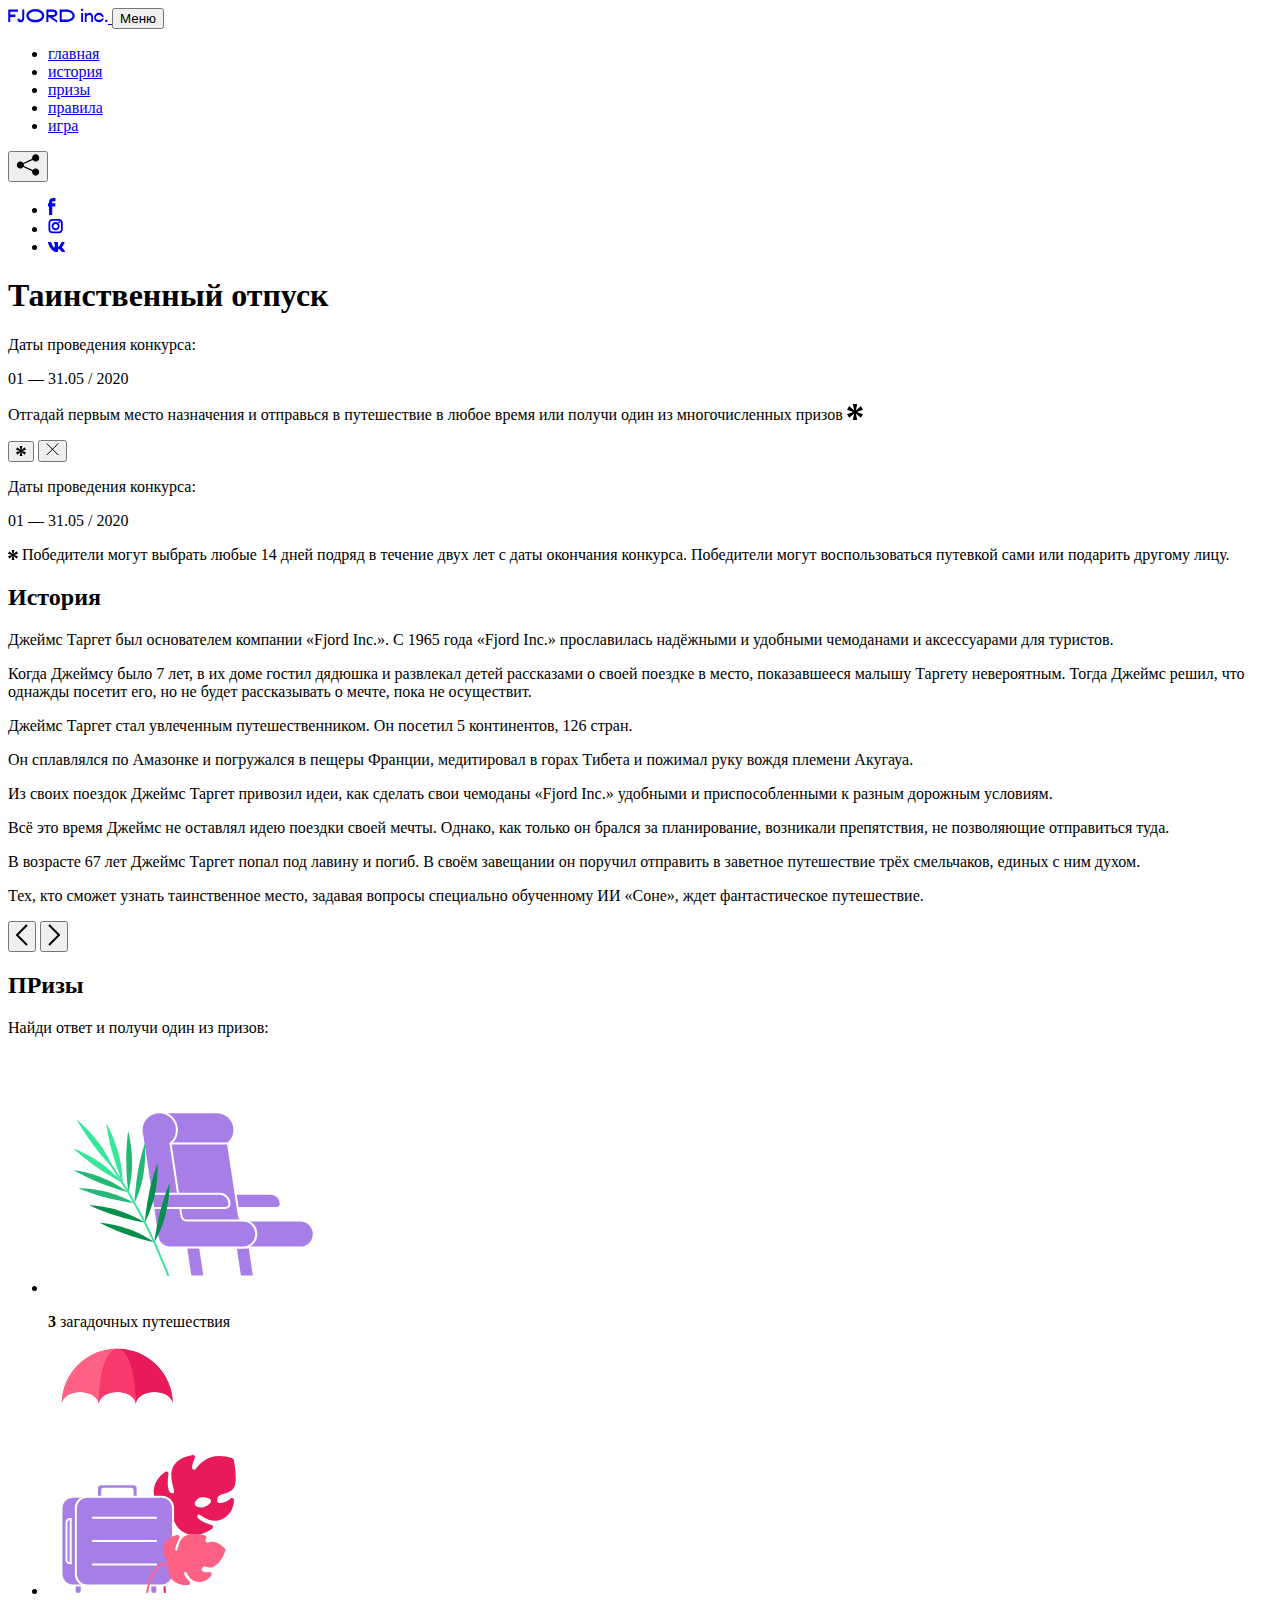
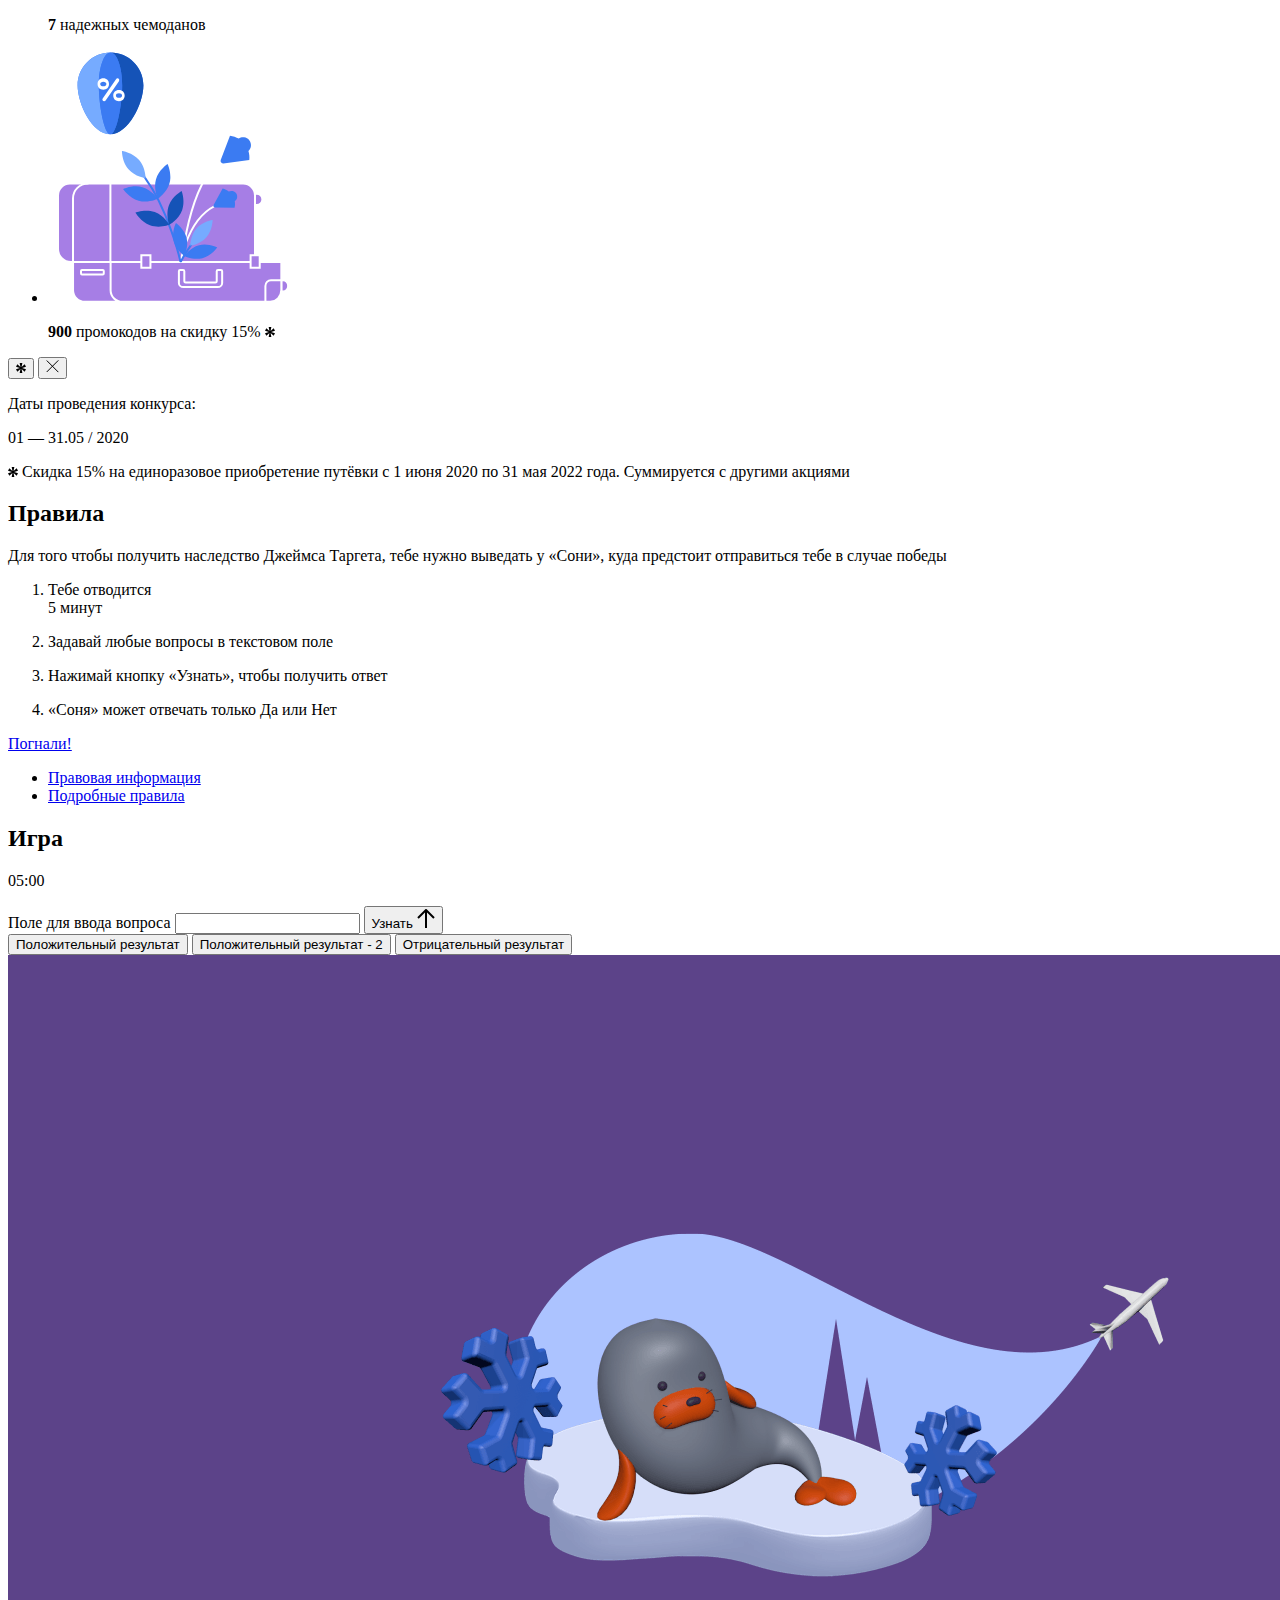
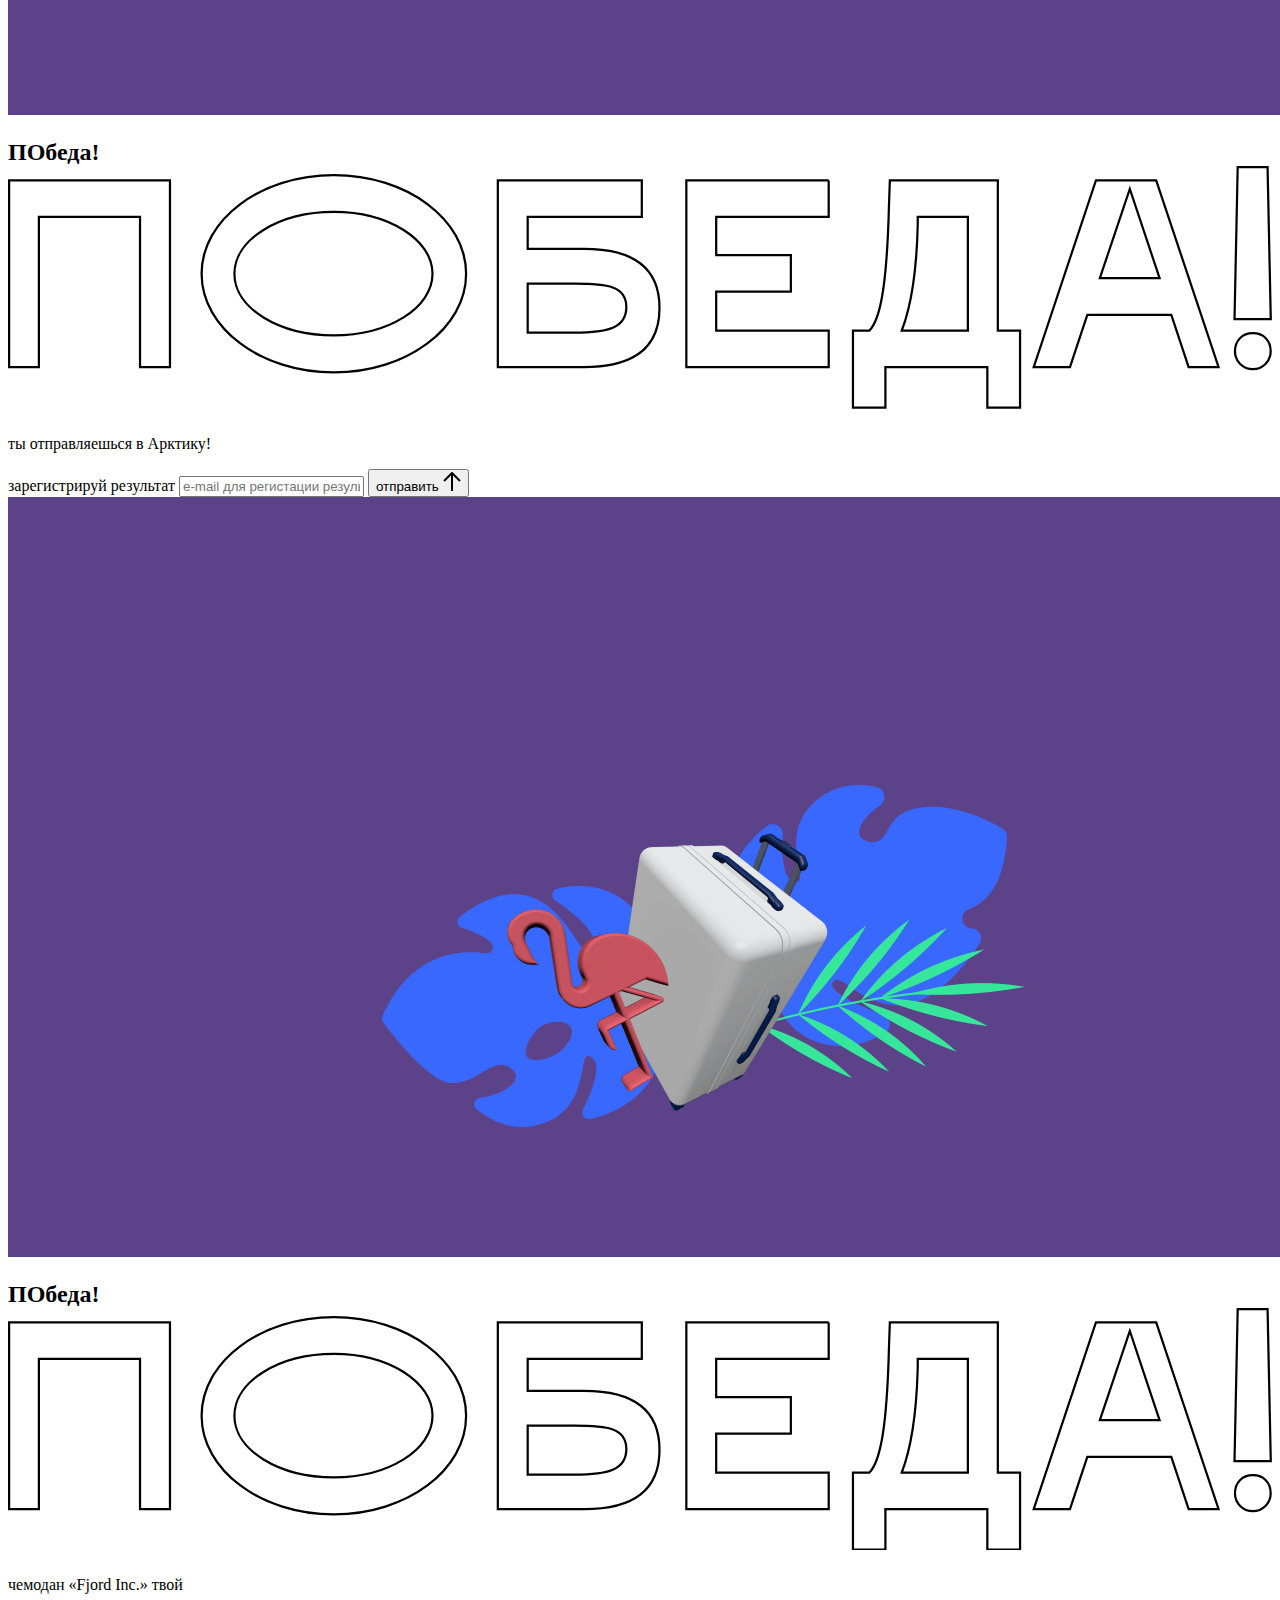
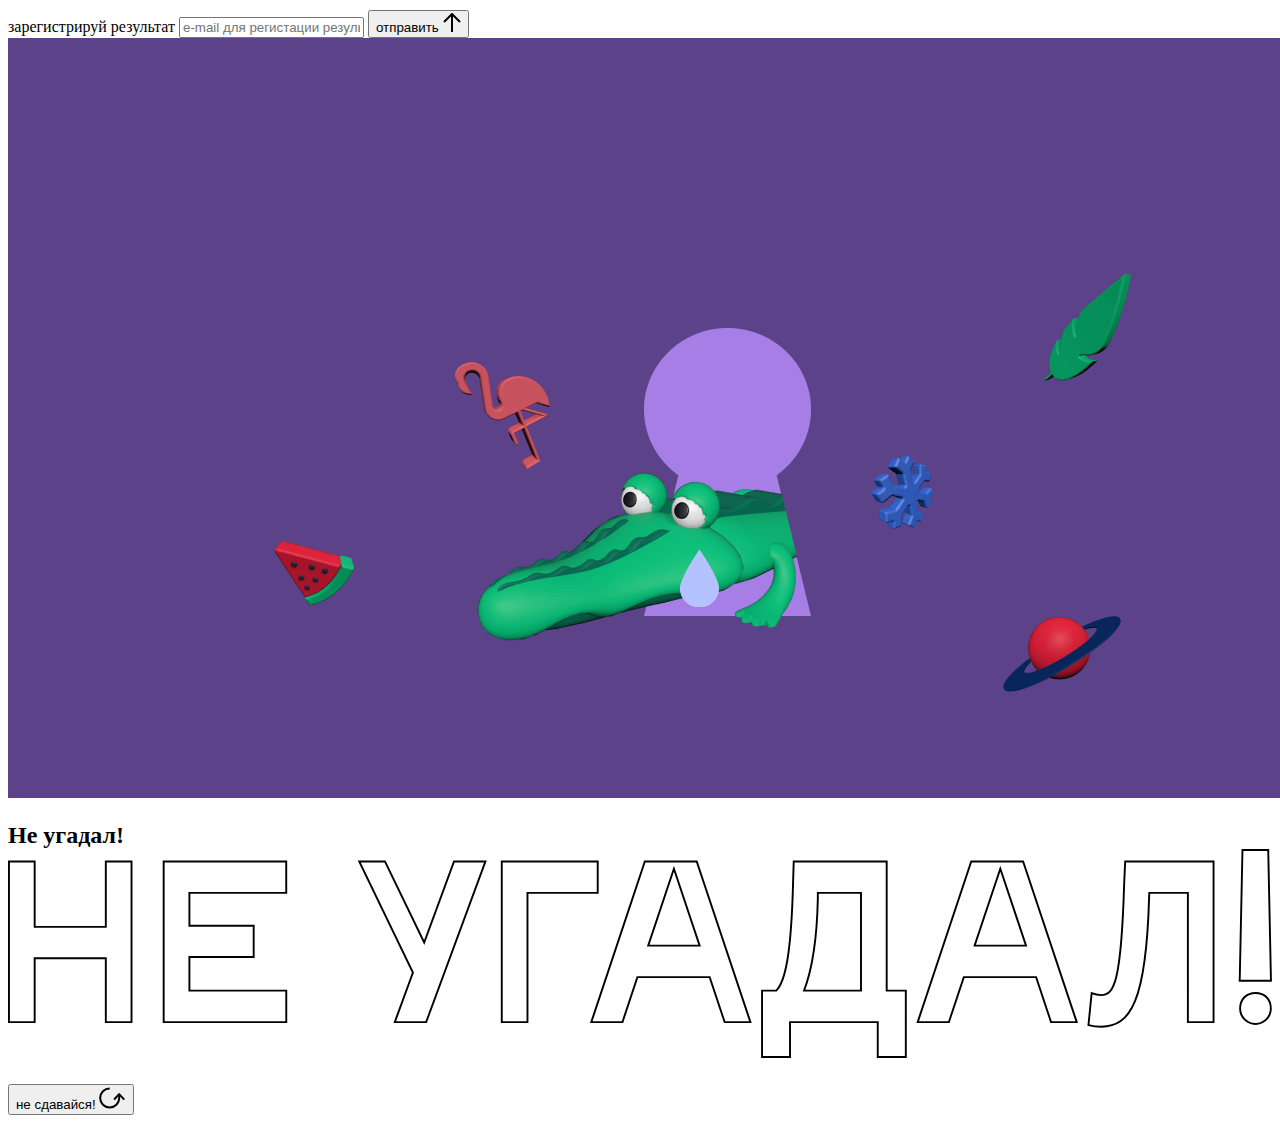
==== source/index.html @ e77b6dd5 ":hatching_chick:" ====
<!DOCTYPE html>
<html lang="ru">
<head>
  <meta charset="UTF-8">
  <meta name="description" content="">
  <meta name="viewport" content="width=device-width, initial-scale=1.0">
  <meta http-equiv="X-UA-Compatible" content="ie=edge">
  <title>Mysterious Vacation</title>
  <link rel="stylesheet" href="css/style.min.css">
</head>
<body>

  <header class="page-header js-header">
    <div class="page-header__wrapper">
      <a href="#" class="page-header__logo" aria-label="Перейти на страницу FJORD.Inc">
        <svg width="100" height="15" viewBox="0 0 100 15" fill="none" xmlns="http://www.w3.org/2000/svg">
          <path d="M0.26 1.4V14H2.276V8.906H7.334V6.44H2.276V3.848H9.872V1.4H0.26ZM12.733 14.36C15.127 14.36 16.243 12.65 16.243 9.5V1.4H14.263V8.96C14.263 11.21 13.723 11.876 12.733 11.876C11.833 11.876 11.473 11.3 11.347 10.58L9.36702 10.94C9.63702 13.046 10.663 14.36 12.733 14.36ZM18.3918 7.7C18.3918 11.372 22.3878 14.36 27.3198 14.36C32.2518 14.36 36.2478 11.372 36.2478 7.7C36.2478 4.028 32.2518 1.04 27.3198 1.04C22.3878 1.04 18.3918 4.028 18.3918 7.7ZM20.6058 7.7C20.6058 5.378 23.6118 3.524 27.3198 3.524C30.9918 3.524 33.9798 5.378 33.9798 7.7C33.9798 10.004 30.9918 11.858 27.3198 11.858C23.6118 11.858 20.6058 10.004 20.6058 7.7ZM40.403 14V8.906H40.799L49.079 14.702V12.38L44.039 8.906H44.201C47.999 8.906 49.277 7.304 49.277 5.162C49.277 3.092 47.999 1.4 44.201 1.4H38.387V14H40.403ZM43.535 3.722C45.785 3.722 47.045 4.136 47.045 5.432C47.045 6.764 45.785 7.034 43.535 7.034H40.403V3.722H43.535ZM51.6936 1.382V14H57.8676C62.7456 14 66.7236 11.534 66.7236 7.7C66.7236 3.848 62.7456 1.382 57.8676 1.382H51.6936ZM53.7096 11.624V3.722H57.5436C61.5396 3.722 64.4916 5.018 64.4916 7.7C64.4916 10.238 61.5396 11.624 57.5436 11.624H53.7096ZM73.1832 14.018H74.9832V5H73.1832V14.018ZM72.9132 1.976C72.9132 2.57 73.3992 3.092 74.0832 3.092C74.7492 3.092 75.2352 2.57 75.2352 1.976C75.2352 1.382 74.7672 0.805999 74.0832 0.805999C73.3812 0.805999 72.9132 1.382 72.9132 1.976ZM76.7867 14H78.5687V9.104C78.7487 8.006 79.5947 6.962 81.0887 6.962C82.1147 6.962 83.2667 7.448 83.2667 9.554V14H85.0487V9.014C85.0487 6.152 83.2307 4.73 81.3587 4.73C79.9187 4.73 79.0727 5.558 78.5687 6.854V5H76.7867V14ZM90.9898 14.27C93.5098 14.27 95.3818 12.506 95.7238 10.328H94.0498C93.7258 11.3 92.6998 12.02 90.9898 12.02C88.8478 12.02 87.7678 10.922 87.7678 9.59C87.7678 8.24 88.8478 6.962 90.9898 6.962C92.7538 6.962 93.7978 7.844 94.0858 8.924H95.7418C95.4358 6.71 93.6178 4.73 90.9898 4.73C88.0918 4.73 86.1298 7.124 86.1298 9.59C86.1298 12.074 88.1278 14.27 90.9898 14.27ZM97.0693 12.938C97.0693 13.658 97.5553 14.144 98.2753 14.144C98.9953 14.144 99.4813 13.658 99.4813 12.938C99.4813 12.2 98.9953 11.714 98.2753 11.714C97.5553 11.714 97.0693 12.2 97.0693 12.938Z" fill="currentColor"/>
        </svg>
      </a>
      <button class="page-header__toggler js-menu-toggler" type="button" aria-label="Управление мобильным меню"><span>Меню</span></button>
      <nav class="page-header__nav">
        <div class="page-header__menu js-menu" id="menu">
          <ul>
            <li>
              <a class="js-menu-link active" href="#top" data-href="top">главная</a>
            </li>
            <li>
              <a class="js-menu-link" href="#story" data-href="story">история</a>
            </li>
            <li>
              <a class="js-menu-link" href="#prizes" data-href="prizes">призы</a>
            </li>
            <li>
              <a class="js-menu-link" href="#rules" data-href="rules">правила</a>
            </li>
            <li>
              <a class="js-menu-link" href="#game" data-href="game">игра</a>
            </li>
          </ul>
        </div>
        <div class="page-header__social">
          <div class="social-block js-social-block">
            <button class="social-block__toggler" aria-label="Управлять блоком с социальными кнопками">
              <svg width="24" height="22" viewBox="0 0 24 22" fill="none" xmlns="http://www.w3.org/2000/svg">
                <path d="M19.6721 7.43664C21.6273 7.43664 23.213 5.85095 23.213 3.89566C23.213 1.94037 21.6273 0.354675 19.6721 0.354675C17.7168 0.354675 16.1311 1.94037 16.1311 3.89566C16.1311 4.19968 16.1728 4.49178 16.2458 4.77345L7.21751 8.95527C6.57519 8.05214 5.52303 7.46049 4.33078 7.46049C2.37549 7.46049 0.789795 9.04618 0.789795 11.0015C0.789795 12.9568 2.37549 14.5425 4.33078 14.5425C5.52303 14.5425 6.57668 13.9508 7.21751 13.0477L16.2458 17.2295C16.1743 17.5112 16.1311 17.8033 16.1311 18.1073C16.1311 20.0626 17.7168 21.6483 19.6721 21.6483C21.6273 21.6483 23.213 20.0626 23.213 18.1073C23.213 16.152 21.6273 14.5663 19.6721 14.5663C18.4798 14.5663 17.4262 15.158 16.7853 16.0611L7.75701 11.8793C7.82854 11.5976 7.87176 11.3055 7.87176 11.0015C7.87176 10.6974 7.83003 10.4053 7.75701 10.1237L16.7853 5.94186C17.4262 6.84499 18.4783 7.43664 19.6721 7.43664Z" fill="currentColor"/>
              </svg>
            </button>
            <ul class="social-block__list">
              <li>
                <a class="social-block__link social-block__link--fb" href="#" aria-label="Мы на Facebook">
                  <svg width="8" height="17" viewBox="0 0 8 17" fill="none" xmlns="http://www.w3.org/2000/svg">
                    <path d="M4.24646 16.9899H1.09275L1.05793 8.49828H0V5.30707H1.05793V3.81124C1.05793 1.42084 2.57654 0 5.21735 0H7.41758V3.18585H5.30841C4.28262 3.18585 4.2478 3.48582 4.2478 4.24914V5.30707H7.42964L7.16716 8.49828H4.2478V16.9899H4.24646Z" fill="currentColor"/>
                  </svg>
                </a>
              </li>
              <li>
                <a class="social-block__link social-block__link--insta" href="#" aria-label="Мы в Instagram">
                  <svg width="15" height="15" viewBox="0 0 15 15" fill="none" xmlns="http://www.w3.org/2000/svg">
                    <path d="M11.0197 0H4.19806C2.14246 0 0.471191 1.66993 0.471191 3.72285V10.5499C0.471191 12.6082 2.14112 14.2727 4.19806 14.2727H11.0197C13.0753 14.2727 14.7466 12.6082 14.7466 10.5499V3.72285C14.7466 1.67127 13.0753 0 11.0197 0ZM11.0197 12.4849H4.19806C3.13076 12.4849 2.26432 11.6158 2.26432 10.5512V3.72419C2.26432 2.65956 3.13076 1.79715 4.19806 1.79715H11.0197C12.087 1.79715 12.9535 2.6609 12.9535 3.72419V10.5512C12.9535 11.6145 12.087 12.4849 11.0197 12.4849Z" fill="currentColor"/>
                    <path d="M7.60887 3.11084C5.38989 3.11084 3.58203 4.9187 3.58203 7.14036C3.58203 9.35532 5.38989 11.1645 7.60887 11.1645C9.83053 11.1645 11.6357 9.35666 11.6357 7.14036C11.6357 4.9187 9.83053 3.11084 7.60887 3.11084ZM7.60887 9.36871C6.37551 9.36871 5.37784 8.37372 5.37784 7.14036C5.37784 5.90699 6.37551 4.90665 7.60887 4.90665C8.83822 4.90665 9.84259 5.90833 9.84259 7.14036C9.84392 8.37238 8.83822 9.36871 7.60887 9.36871Z" fill="currentColor"/>
                    <path d="M11.3573 2.35962C10.8256 2.35962 10.3931 2.79752 10.3931 3.32381C10.3931 3.85546 10.8256 4.29336 11.3573 4.29336C11.8862 4.29336 12.3215 3.85546 12.3215 3.32381C12.3215 2.79752 11.8862 2.35962 11.3573 2.35962Z" fill="currentColor"/>
                  </svg>
                </a>
              </li>
              <li>
                <a class="social-block__link social-block__link--vk" href="#" aria-label="Мы ВКонтакте">
                  <svg width="17" height="10" viewBox="0 0 17 10" fill="none" xmlns="http://www.w3.org/2000/svg">
                    <path d="M14.1234 4.9002C14.1234 4.9002 16.3623 1.72708 16.5866 0.680242C16.6595 0.312285 16.4947 0.103188 16.1069 0.103188C16.1069 0.103188 14.8193 0.103188 14.168 0.103188C13.7235 0.103188 13.5587 0.293278 13.4235 0.579768C13.4235 0.579768 12.3724 2.82553 11.0969 4.24712C10.6861 4.70333 10.4781 4.84318 10.2511 4.84318C10.0646 4.84318 9.98625 4.6911 9.98625 4.27834V0.649016C9.98625 0.147997 9.92545 0.00135496 9.5066 0.00135496H6.39628C6.15578 0.00135496 6.0085 0.134417 6.0085 0.324506C6.0085 0.801084 6.73406 0.908351 6.73406 2.20231V4.87305C6.73406 5.40529 6.70569 5.61575 6.45303 5.61575C5.78016 5.61575 4.19528 3.30618 3.30623 0.678887C3.12923 0.145282 2.93737 0 2.43475 0H0.486409C0.205373 0 0 0.190085 0 0.476576C0 0.991172 0.60666 3.40801 2.99277 6.64358C4.59927 8.8201 6.70569 10 8.60269 10C9.76196 10 10.0416 9.80312 10.0416 9.31432V7.63883C10.0416 7.22607 10.2065 7.04956 10.4429 7.04956C10.7078 7.04956 11.1847 7.13238 12.2805 8.22268C13.5843 9.47862 13.6762 10 14.3896 10H16.5676C16.7919 10 17 9.89273 17 9.52342C17 9.02919 16.3623 8.15343 15.384 7.10659C14.9801 6.56755 14.3302 5.98914 14.1248 5.72301C13.8275 5.40801 13.9154 5.23014 14.1234 4.9002Z" fill="currentColor"/>
                  </svg>
                </a>
              </li>
            </ul>
          </div>
        </div>
      </nav>
    </div>
  </header>

  <main class="page-content">

    <section class="animation-screen"></section>

    <section class="screen screen--hidden screen--intro js-scrollspy" id="top">
      <div class="screen__wrapper">
        <div class="intro">
          <h1 class="intro__title">Таинственный отпуск</h1>
          <div class="intro__content">
            <div class="intro__info">
              <p class="intro__label">Даты проведения конкурса:</p>
              <p class="intro__date">01 — 31.05 / 2020</p>
            </div>
            <div class="intro__message">
              <p>
                Отгадай первым место назначения и&nbsp;отправься в&nbsp;путешествие в&nbsp;любое время или получи один из многочисленных призов
                <svg width="16" height="16" viewBox="0 0 10 10" fill="none" xmlns="http://www.w3.org/2000/svg">
                  <path d="M0 6.35337L3.90271 4.99012L0 3.64663L1.34615 1.32374L4.44287 4.01073L3.67364 0H6.34615L5.57692 4.01073L8.65385 1.32374L10 3.64663L6.13405 4.99012L10 6.35337L8.65385 8.65651L5.57692 5.98927L6.34615 10H3.67364L4.44287 5.96952L1.34615 8.65651L0 6.35337Z" fill="currentColor"/>
                </svg>
              </p>
            </div>
          </div>
        </div>
      </div>
      <div class="screen__footer js-footer">
        <button class="screen__footer-enlarge js-footer-toggler" type="button" aria-label="Показать сообщение">
          <svg width="10" height="10" viewBox="0 0 10 10" fill="none" xmlns="http://www.w3.org/2000/svg">
            <path d="M0 6.35337L3.90271 4.99012L0 3.64663L1.34615 1.32374L4.44287 4.01073L3.67364 0H6.34615L5.57692 4.01073L8.65385 1.32374L10 3.64663L6.13405 4.99012L10 6.35337L8.65385 8.65651L5.57692 5.98927L6.34615 10H3.67364L4.44287 5.96952L1.34615 8.65651L0 6.35337Z" fill="currentColor"/>
          </svg>
        </button>
        <button class="screen__footer-collapse js-footer-toggler" type="button" aria-label="Скрыть сообщение">
          <svg width="13" height="13" viewBox="0 0 13 13" fill="none" xmlns="http://www.w3.org/2000/svg">
            <line x1="12.3536" y1="0.353553" x2="0.738349" y2="11.9688" stroke="currentColor"/>
            <line x1="0.738319" y1="0.539925" x2="12.3535" y2="12.1551" stroke="currentColor"/>
          </svg>
        </button>
        <div class="screen__footer-wrapper">
          <div class="screen__footer-announce">
            <p class="screen__footer-label">Даты проведения конкурса:</p>
            <p class="screen__footer-date">01 — 31.05 / 2020</p>
          </div>
          <div class="screen__footer-note">
            <p>
              <svg width="10" height="10" viewBox="0 0 10 10" fill="none" xmlns="http://www.w3.org/2000/svg">
                <path d="M0 6.35337L3.90271 4.99012L0 3.64663L1.34615 1.32374L4.44287 4.01073L3.67364 0H6.34615L5.57692 4.01073L8.65385 1.32374L10 3.64663L6.13405 4.99012L10 6.35337L8.65385 8.65651L5.57692 5.98927L6.34615 10H3.67364L4.44287 5.96952L1.34615 8.65651L0 6.35337Z" fill="currentColor"/>
              </svg>
              <span>Победители могут выбрать любые 14 дней подряд в&nbsp;течение двух лет с&nbsp;даты окончания конкурса. Победители могут воспользоваться путевкой сами или подарить другому лицу.</span>
            </p>
          </div>
        </div>
      </div>
    </section>

    <section class="screen screen--hidden screen--story js-scrollspy" id="story">

      <div class="slider swiper-container js-slider">

        <div class="swiper-wrapper">

          <div class="slider__item swiper-slide">
            <h2 class="slider__item-title">История</h2>
            <p class="slider__item-text">Джеймс Таргет был основателем компании &laquo;Fjord Inc.&raquo;. С&nbsp;1965 года &laquo;Fjord Inc.&raquo; прославилась надёжными и&nbsp;удобными чемоданами и&nbsp;аксессуарами для туристов.</p>
          </div>

          <div class="slider__item swiper-slide">
            <p class="slider__item-text">Когда Джеймсу было 7&nbsp;лет, в&nbsp;их&nbsp;доме гостил дядюшка и&nbsp;развлекал детей рассказами о&nbsp;своей поездке в&nbsp;место, показавшееся малышу Таргету невероятным. Тогда Джеймс решил, что однажды посетит его, но&nbsp;не&nbsp;будет рассказывать о&nbsp;мечте, пока не&nbsp;осуществит.</p>
          </div>

          <div class="slider__item swiper-slide">
            <p class="slider__item-text">Джеймс Таргет стал увлеченным путешественником. Он&nbsp;посетил 5&nbsp;континентов, 126&nbsp;стран.</p>
          </div>

          <div class="slider__item swiper-slide">
            <p class="slider__item-text">Он&nbsp;сплавлялся по&nbsp;Амазонке и&nbsp;погружался в&nbsp;пещеры Франции, медитировал в&nbsp;горах Тибета и&nbsp;пожимал руку вождя племени Акугауа.</p>
          </div>

          <div class="slider__item swiper-slide">
            <p class="slider__item-text">Из&nbsp;своих поездок Джеймс Таргет привозил идеи, как сделать свои чемоданы &laquo;Fjord Inc.&raquo; удобными и&nbsp;приспособленными к&nbsp;разным дорожным условиям.</p>
          </div>

          <div class="slider__item swiper-slide">
            <p class="slider__item-text">Всё это время Джеймс не&nbsp;оставлял идею поездки своей мечты. Однако, как только он&nbsp;брался за&nbsp;планирование, возникали препятствия, не&nbsp;позволяющие отправиться туда.</p>
          </div>

          <div class="slider__item swiper-slide">
            <p class="slider__item-text">В&nbsp;возрасте 67&nbsp;лет Джеймс Таргет попал под лавину и&nbsp;погиб. В&nbsp;своём завещании он&nbsp;поручил отправить в&nbsp;заветное путешествие трёх смельчаков, единых с&nbsp;ним духом.</p>
          </div>

          <div class="slider__item swiper-slide">
            <p class="slider__item-text">Тех, кто сможет узнать таинственное место, задавая вопросы специально обученному ИИ&nbsp;&laquo;Соне&raquo;, ждет фантастическое путешествие.</p>
          </div>
        </div>
        <div class="slider__controls">
          <button class="slider__control slider__control--prev js-control-prev" type="button" aria-label="Показать предыдущую историю">
            <svg width="12" height="22" viewBox="0 0 12 22" fill="none" xmlns="http://www.w3.org/2000/svg">
              <path d="M11 1L1 11L11 21" stroke="currentColor" stroke-width="2" stroke-linejoin="round"/>
            </svg>
          </button>
          <button class="slider__control slider__control--next js-control-next" type="button" aria-label="Показать следующую историю">
            <svg width="12" height="22" viewBox="0 0 12 22" fill="none" xmlns="http://www.w3.org/2000/svg">
              <path d="M1 1L11 11L1 21" stroke="currentColor" stroke-width="2" stroke-linejoin="round"/>
            </svg>
          </button>
        </div>
        <div class="slider__pagination swiper-pagination"></div>
      </div>
    </section>

    <section class="screen screen--hidden screen--prizes js-scrollspy" id="prizes">
      <div class="screen__wrapper">
        <div class="prizes">
          <h2 class="prizes__title">ПРизы</h2>
          <div class="prizes__lead">
            <p>Найди ответ и&nbsp;получи один из&nbsp;призов:</p>
          </div>
          <ul class="prizes__list">
            <li class="prizes__item prizes__item--journeys">
              <div class="prizes__icon">
                <picture>
                  <source srcset="img/prize1-mob.svg" media="(orientation: portrait)">
                  <img src="img/prize1.svg" alt="">
                </picture>
              </div>
              <p class="prizes__desc">
                <b>3</b>
                <span>загадочных путешествия</span>
              </p>
            </li>
            <li class="prizes__item prizes__item--cases">
              <div class="prizes__icon">
                <picture>
                  <source srcset="img/prize2-mob.svg" media="(orientation: portrait)">
                  <img src="img/prize2.svg" alt="">
                </picture>
              </div>
              <p class="prizes__desc">
                <b>7</b>
                <span>надежных чемоданов</span>
              </p>
            </li>
            <li class="prizes__item prizes__item--codes">
              <div class="prizes__icon">
                <picture>
                  <source srcset="img/prize3-mob.svg" media="(orientation: portrait)">
                  <img src="img/prize3.svg" alt="">
                </picture>
              </div>
              <p class="prizes__desc">
                <b>900</b>
                <span>
                  промокодов на&nbsp;скидку 15%
                  <svg width="10" height="10" viewBox="0 0 10 10" fill="none" xmlns="http://www.w3.org/2000/svg">
                    <path d="M0 6.35337L3.90271 4.99012L0 3.64663L1.34615 1.32374L4.44287 4.01073L3.67364 0H6.34615L5.57692 4.01073L8.65385 1.32374L10 3.64663L6.13405 4.99012L10 6.35337L8.65385 8.65651L5.57692 5.98927L6.34615 10H3.67364L4.44287 5.96952L1.34615 8.65651L0 6.35337Z" fill="currentColor"/>
                  </svg>
                </span>
              </p>
            </li>
          </ul>
        </div>
      </div>
      <div class="screen__footer js-footer">
        <button class="screen__footer-enlarge js-footer-toggler" type="button" aria-label="Показать сообщение">
          <svg width="10" height="10" viewBox="0 0 10 10" fill="none" xmlns="http://www.w3.org/2000/svg">
            <path d="M0 6.35337L3.90271 4.99012L0 3.64663L1.34615 1.32374L4.44287 4.01073L3.67364 0H6.34615L5.57692 4.01073L8.65385 1.32374L10 3.64663L6.13405 4.99012L10 6.35337L8.65385 8.65651L5.57692 5.98927L6.34615 10H3.67364L4.44287 5.96952L1.34615 8.65651L0 6.35337Z" fill="currentColor"/>
          </svg>
        </button>
        <button class="screen__footer-collapse js-footer-toggler" type="button" aria-label="Скрыть сообщение">
          <svg width="13" height="13" viewBox="0 0 13 13" fill="none" xmlns="http://www.w3.org/2000/svg">
            <line x1="12.3536" y1="0.353553" x2="0.738349" y2="11.9688" stroke="currentColor"/>
            <line x1="0.738319" y1="0.539925" x2="12.3535" y2="12.1551" stroke="currentColor"/>
          </svg>
        </button>
        <div class="screen__footer-wrapper">
          <div class="screen__footer-announce">
            <p class="screen__footer-label">Даты проведения конкурса:</p>
            <p class="screen__footer-date">01 — 31.05 / 2020</p>
          </div>
          <div class="screen__footer-note">
            <p>
              <svg width="10" height="10" viewBox="0 0 10 10" fill="none" xmlns="http://www.w3.org/2000/svg">
                <path d="M0 6.35337L3.90271 4.99012L0 3.64663L1.34615 1.32374L4.44287 4.01073L3.67364 0H6.34615L5.57692 4.01073L8.65385 1.32374L10 3.64663L6.13405 4.99012L10 6.35337L8.65385 8.65651L5.57692 5.98927L6.34615 10H3.67364L4.44287 5.96952L1.34615 8.65651L0 6.35337Z" fill="currentColor"/>
              </svg>
              <span>Скидка&nbsp;15% на&nbsp;единоразовое приобретение путёвки с&nbsp;1&nbsp;июня 2020 по&nbsp;31&nbsp;мая 2022&nbsp;года. Суммируется с&nbsp;другими акциями</span>
            </p>
          </div>
        </div>
      </div>
    </section>

    <section class="screen screen--hidden screen--rules js-scrollspy" id="rules">
      <div class="screen__wrapper">
        <div class="rules">
          <h2 class="rules__title">Правила</h2>
          <div class="rules__lead">
            <p>Для того чтобы получить наследство Джеймса Таргета, тебе нужно выведать у&nbsp;&laquo;Сони&raquo;, куда предстоит отправиться тебе в&nbsp;случае победы</p>
          </div>
          <ol class="rules__list">
            <li class="rules__item">
              <p>Тебе отводится <br>5&nbsp;минут</p>
            </li>
            <li class="rules__item">
              <p>Задавай любые вопросы в&nbsp;текстовом поле</p>
            </li>
            <li class="rules__item">
              <p>Нажимай кнопку &laquo;Узнать&raquo;, чтобы получить ответ</p>
            </li>
            <li class="rules__item">
              <p>&laquo;Соня&raquo; может отвечать только&nbsp;Да или Нет</p>
            </li>
          </ol>
          <a href="#game" class="rules__link btn">Погнали!</a>
        </div>
      </div>
      <div class="screen__disclaimer">
        <div class="disclaimer">
          <ul>
            <li>
              <a href="#">Правовая информация</a>
            </li>
            <li>
              <a href="#">Подробные правила</a>
            </li>
          </ul>
        </div>
      </div>
    </section>

    <section class="screen screen--hidden screen--game js-scrollspy" id="game">
      <div class="screen__wrapper">
        <div class="game">
          <div class="game__header">
            <h2 class="game__title">Игра</h2>
            <div class="game__counter">
              <span>05</span>:<span>00</span>
            </div>
          </div>
          <div class="game__body">
            <div class="chat">
              <div class="chat__body js-chat">
                <ul class="chat__list" id="messages"></ul>
              </div>
              <div class="chat__footer">
                <form action="#" method="post" class="form" id="message-form">
                  <label for="message-field" class="visually-hidden">Поле для ввода вопроса</label>
                  <input type="text" class="form__field" id="message-field">
                  <button class="form__button btn">
                    Узнать
                    <svg width="18" height="19" viewBox="0 0 18 19" fill="none" xmlns="http://www.w3.org/2000/svg">
                      <path stroke="currentColor" stroke-width="2" d="M9 19V1"/>
                      <path d="M1 9l8-8 8 8" stroke="currentColor" stroke-width="2" stroke-linejoin="round"/>
                    </svg>
                  </button>
                </form>
              </div>
            </div>
          </div>
          <!-- временные кнопки для показа результата -->
          <div class="game__buttons">
            <button class="game__button btn js-show-result" type="button" data-target="result">Положительный результат</button>
            <button class="game__button btn js-show-result" type="button" data-target="result2">Положительный результат - 2</button>
            <button class="game__button btn js-show-result" type="button" data-target="result3">Отрицательный результат</button>
          </div>
        </div>
      </div>
    </section>

    <section class="screen screen--hidden screen--result" id="result">
      <div class="screen__wrapper">
        <div class="result result--trip">
          <div class="result__image">
            <picture>
              <source srcset="img/result1-mob.png 1x, img/result1-mob@2x.png 2x" media="(max-width: 768px) and (orientation: portrait)">
              <img src="img/result1.png" srcset="img/result1@2x.png 2x" alt="">
            </picture>
          </div>
          <h2 class="result__title">
            <span class="visually-hidden">ПОбеда!</span>
            <svg xmlns="http://www.w3.org/2000/svg" viewBox="0 0 568.85 109.24">
              <path d="M16,24.44V92H2.6V8H75V92H61.52V24.44H16Z" transform="translate(-2.1 -1.5)" fill="none" stroke="currentColor"/>
              <path
                d="M148.76,5.6c32.88,0,59.52,19.92,59.52,44.4s-26.64,44.4-59.52,44.4S89.24,74.48,89.24,50,115.88,5.6,148.76,5.6Zm0,72.12c24.48,0,44.4-12.36,44.4-27.72s-19.92-27.84-44.4-27.84C124,22.16,104,34.52,104,50S124,77.72,148.76,77.72Z"
                transform="translate(-2.1 -1.5)" fill="none" stroke="currentColor"/>
              <path
                d="M287.36,8V24.44H236v14.4h25.32c25.44,0,34,11.16,34,26.52,0,15.6-8.52,26.64-34,26.64H222.56V8h64.8ZM256.88,76.52c15.12,0,23.52-2,23.52-11.52S272,54.44,256.88,54.44H236V76.52h20.88Z"
                transform="translate(-2.1 -1.5)" fill="none" stroke="currentColor"/>
              <path d="M371.47,8V24.44H320.84V41.6h33.6V58h-33.6V75.56h50.64V92H307.4V8h64.08Z" transform="translate(-2.1 -1.5)"
                    fill="none" stroke="currentColor"/>
              <path
                d="M382.39,110.24V75.56h7.44c4.56-4.68,7.8-18.36,8.76-56L399,8h48.6V75.56h10v34.68H442.87V92H397v18.24H382.39Zm51.72-34.68V24.44H411.55v3.12c-0.48,22.44-3.24,37.68-7.2,48h29.76Z"
                transform="translate(-2.1 -1.5)" fill="none" stroke="currentColor"/>
              <path
                d="M463.75,92l28-84h27.12l28.08,84H533.47l-7.8-23.52h-37.8L480.07,92H463.75Zm56.64-40L507,11.84,493.51,52h26.88Z"
                transform="translate(-2.1 -1.5)" fill="none" stroke="currentColor"/>
              <path
                d="M554.12,70.4L555.55,2H569l1.44,68.4H554.12Zm8.28,6.36c4.8,0,8,3.24,8,8.16a8,8,0,1,1-16.08,0C554.35,80,557.59,76.76,562.39,76.76Z"
                transform="translate(-2.1 -1.5)" fill="none" stroke="currentColor"/>
            </svg>
          </h2>
          <div class="result__text">
            <p>ты&nbsp;отправляешься в&nbsp;Арктику!</p>
          </div>
          <div class="result__form">
            <form action="#" method="post" class="form form--result">
              <label for="email-field" class="form__label">зарегистрируй результат</label>
              <input type="email" class="form__field" id="email-field" placeholder="e-mail для регистации результата и получения приза" required>
              <button class="form__button btn">
                отправить
                <svg width="18" height="19" viewBox="0 0 18 19" fill="none" xmlns="http://www.w3.org/2000/svg">
                  <path stroke="currentColor" stroke-width="2" d="M9 19V1"/>
                  <path d="M1 9l8-8 8 8" stroke="currentColor" stroke-width="2" stroke-linejoin="round"/>
                </svg>
              </button>
            </form>
          </div>
        </div>
      </div>
    </section>

    <section class="screen screen--hidden screen--result" id="result2">
      <div class="screen__wrapper">
        <div class="result result--prize">
          <div class="result__image">
            <picture>
              <source srcset="img/result2-mob.png 1x, img/result2-mob@2x.png 2x" media="(max-width: 768px) and (orientation: portrait)">
              <img src="img/result2.png" srcset="img/result2@2x.png 2x" alt="">
            </picture>
          </div>
          <h2 class="result__title">
            <span class="visually-hidden">ПОбеда!</span>
            <svg xmlns="http://www.w3.org/2000/svg" viewBox="0 0 568.85 109.24">
              <path d="M16,24.44V92H2.6V8H75V92H61.52V24.44H16Z" transform="translate(-2.1 -1.5)" fill="none" stroke="currentColor"/>
              <path
                d="M148.76,5.6c32.88,0,59.52,19.92,59.52,44.4s-26.64,44.4-59.52,44.4S89.24,74.48,89.24,50,115.88,5.6,148.76,5.6Zm0,72.12c24.48,0,44.4-12.36,44.4-27.72s-19.92-27.84-44.4-27.84C124,22.16,104,34.52,104,50S124,77.72,148.76,77.72Z"
                transform="translate(-2.1 -1.5)" fill="none" stroke="currentColor"/>
              <path
                d="M287.36,8V24.44H236v14.4h25.32c25.44,0,34,11.16,34,26.52,0,15.6-8.52,26.64-34,26.64H222.56V8h64.8ZM256.88,76.52c15.12,0,23.52-2,23.52-11.52S272,54.44,256.88,54.44H236V76.52h20.88Z"
                transform="translate(-2.1 -1.5)" fill="none" stroke="currentColor"/>
              <path d="M371.47,8V24.44H320.84V41.6h33.6V58h-33.6V75.56h50.64V92H307.4V8h64.08Z" transform="translate(-2.1 -1.5)"
                    fill="none" stroke="currentColor"/>
              <path
                d="M382.39,110.24V75.56h7.44c4.56-4.68,7.8-18.36,8.76-56L399,8h48.6V75.56h10v34.68H442.87V92H397v18.24H382.39Zm51.72-34.68V24.44H411.55v3.12c-0.48,22.44-3.24,37.68-7.2,48h29.76Z"
                transform="translate(-2.1 -1.5)" fill="none" stroke="currentColor"/>
              <path
                d="M463.75,92l28-84h27.12l28.08,84H533.47l-7.8-23.52h-37.8L480.07,92H463.75Zm56.64-40L507,11.84,493.51,52h26.88Z"
                transform="translate(-2.1 -1.5)" fill="none" stroke="currentColor"/>
              <path
                d="M554.12,70.4L555.55,2H569l1.44,68.4H554.12Zm8.28,6.36c4.8,0,8,3.24,8,8.16a8,8,0,1,1-16.08,0C554.35,80,557.59,76.76,562.39,76.76Z"
                transform="translate(-2.1 -1.5)" fill="none" stroke="currentColor"/>
            </svg>
          </h2>
          <div class="result__text">
            <p>чемодан &laquo;Fjord&nbsp;Inc.&raquo;&nbsp;твой</p>
          </div>
          <div class="result__form">
            <form action="#" method="post" class="form form--result">
              <label for="email-field2" class="form__label">зарегистрируй результат</label>
              <input type="email" class="form__field" id="email-field2" placeholder="e-mail для регистации результата и получения приза" required>
              <button class="form__button btn">
                отправить
                <svg width="18" height="19" viewBox="0 0 18 19" fill="none" xmlns="http://www.w3.org/2000/svg">
                  <path stroke="currentColor" stroke-width="2" d="M9 19V1"/>
                  <path d="M1 9l8-8 8 8" stroke="currentColor" stroke-width="2" stroke-linejoin="round"/>
                </svg>
              </button>
            </form>
          </div>
        </div>
      </div>
    </section>

    <section class="screen screen--hidden screen--result" id="result3">
      <div class="screen__wrapper">
        <div class="result result--negative">
          <div class="result__image">
            <picture>
              <source srcset="img/result3-mob.png 1x, img/result3-mob@2x.png 2x" media="(max-width: 768px) and (orientation: portrait)">
              <img src="img/result3.png" srcset="img/result3@2x.png 2x" alt="">
            </picture>
          </div>
          <h2 class="result__title">
            <span class="visually-hidden">Не угадал!</span>
            <svg xmlns="http://www.w3.org/2000/svg" viewBox="0 0 660.77 109.24">
              <path d="M2.66,92V8H16.1V42.2H53.3V8H66.74V92H53.3V58.64H16.1V92H2.66Z" transform="translate(-2.16 -1.5)"
                    fill="none" stroke="currentColor"/>
              <path d="M147.62,8V24.44H97V41.6h33.6V58H97V75.56h50.64V92H83.54V8h64.08Z" transform="translate(-2.16 -1.5)"
                    fill="none" stroke="currentColor"/>
              <path d="M199.22,8l20.52,42.36L235.34,8h16.44l-31,84H204.38l9.48-25.92L185.78,8h13.44Z"
                    transform="translate(-2.16 -1.5)" fill="none" stroke="currentColor"/>
              <path d="M273.74,24.44V92H260.3V8h50.16V24.44H273.74Z" transform="translate(-2.16 -1.5)" fill="none"
                    stroke="currentColor"/>
              <path
                d="M307.1,92l28-84h27.12l28.08,84H376.82L369,68.48h-37.8L323.42,92H307.1Zm56.64-40L350.3,11.84,336.86,52h26.88Z"
                transform="translate(-2.16 -1.5)" fill="none" stroke="currentColor"/>
              <path
                d="M396.38,110.24V75.56h7.44c4.56-4.68,7.8-18.36,8.76-56L412.94,8h48.6V75.56h10v34.68H456.86V92H411v18.24H396.38ZM448.1,75.56V24.44H425.54v3.12c-0.48,22.44-3.24,37.68-7.2,48H448.1Z"
                transform="translate(-2.16 -1.5)" fill="none" stroke="currentColor"/>
              <path
                d="M477.74,92l28-84h27.12L560.9,92H547.46l-7.8-23.52h-37.8L494.06,92H477.74Zm56.64-40-13.44-40.2L507.5,52h26.88Z"
                transform="translate(-2.16 -1.5)" fill="none" stroke="currentColor"/>
              <path
                d="M568.7,76.88a13.77,13.77,0,0,0,5,1c6.6,0,10.44-6.24,12-58.32L586.22,8h46.2V92H619V24.44H598.82l-0.12,3.12C597.14,81,589,94.4,573.74,94.4a28.55,28.55,0,0,1-6.72-.84Z"
                transform="translate(-2.16 -1.5)" fill="none" stroke="currentColor"/>
              <path
                d="M646.1,70.4L647.54,2H661l1.44,68.4H646.1Zm8.28,6.36c4.8,0,8,3.24,8,8.16a8,8,0,0,1-16.08,0C646.34,80,649.58,76.76,654.38,76.76Z"
                transform="translate(-2.16 -1.5)" fill="none" stroke="currentColor"/>
            </svg>
          </h2>
          <button class="result__button js-play" type="button">
            не сдавайся!
            <span>
              <svg width="27" height="22" viewBox="0 0 27 22" fill="none" xmlns="http://www.w3.org/2000/svg">
                <path d="M10.6899 1.47998C5.42992 1.47998 1.16992 5.73998 1.16992 11C1.16992 16.26 5.42992 20.52 10.6899 20.52C15.9499 20.52 20.2099 16.26 20.2099 11V7.13998" stroke="currentColor" stroke-width="2" stroke-miterlimit="10"/>
                <path d="M15.1099 12.5099L20.1499 7.13989L25.3099 12.6299" stroke="currentColor" stroke-width="2" stroke-miterlimit="10" stroke-linejoin="round"/>
              </svg>
            </span>
          </button>
        </div>
      </div>
    </section>

  </main>

</body>
</html>
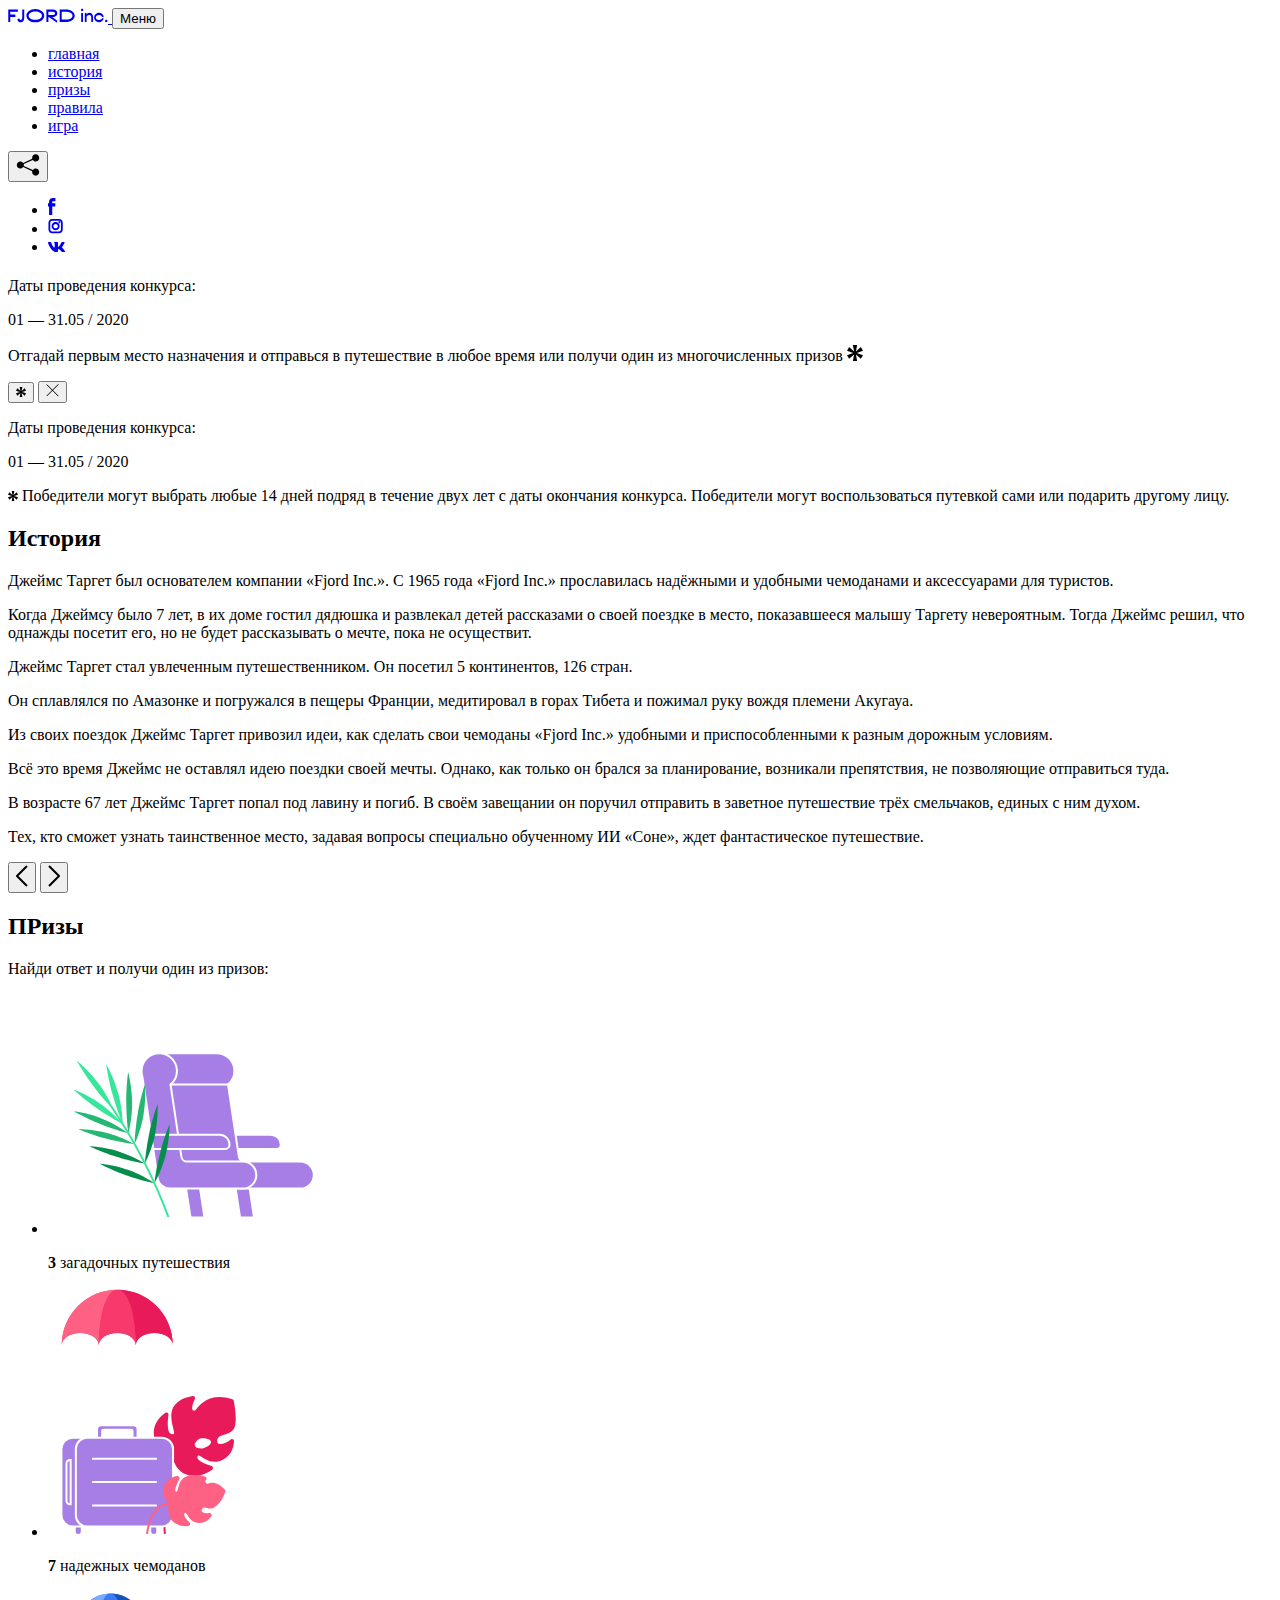
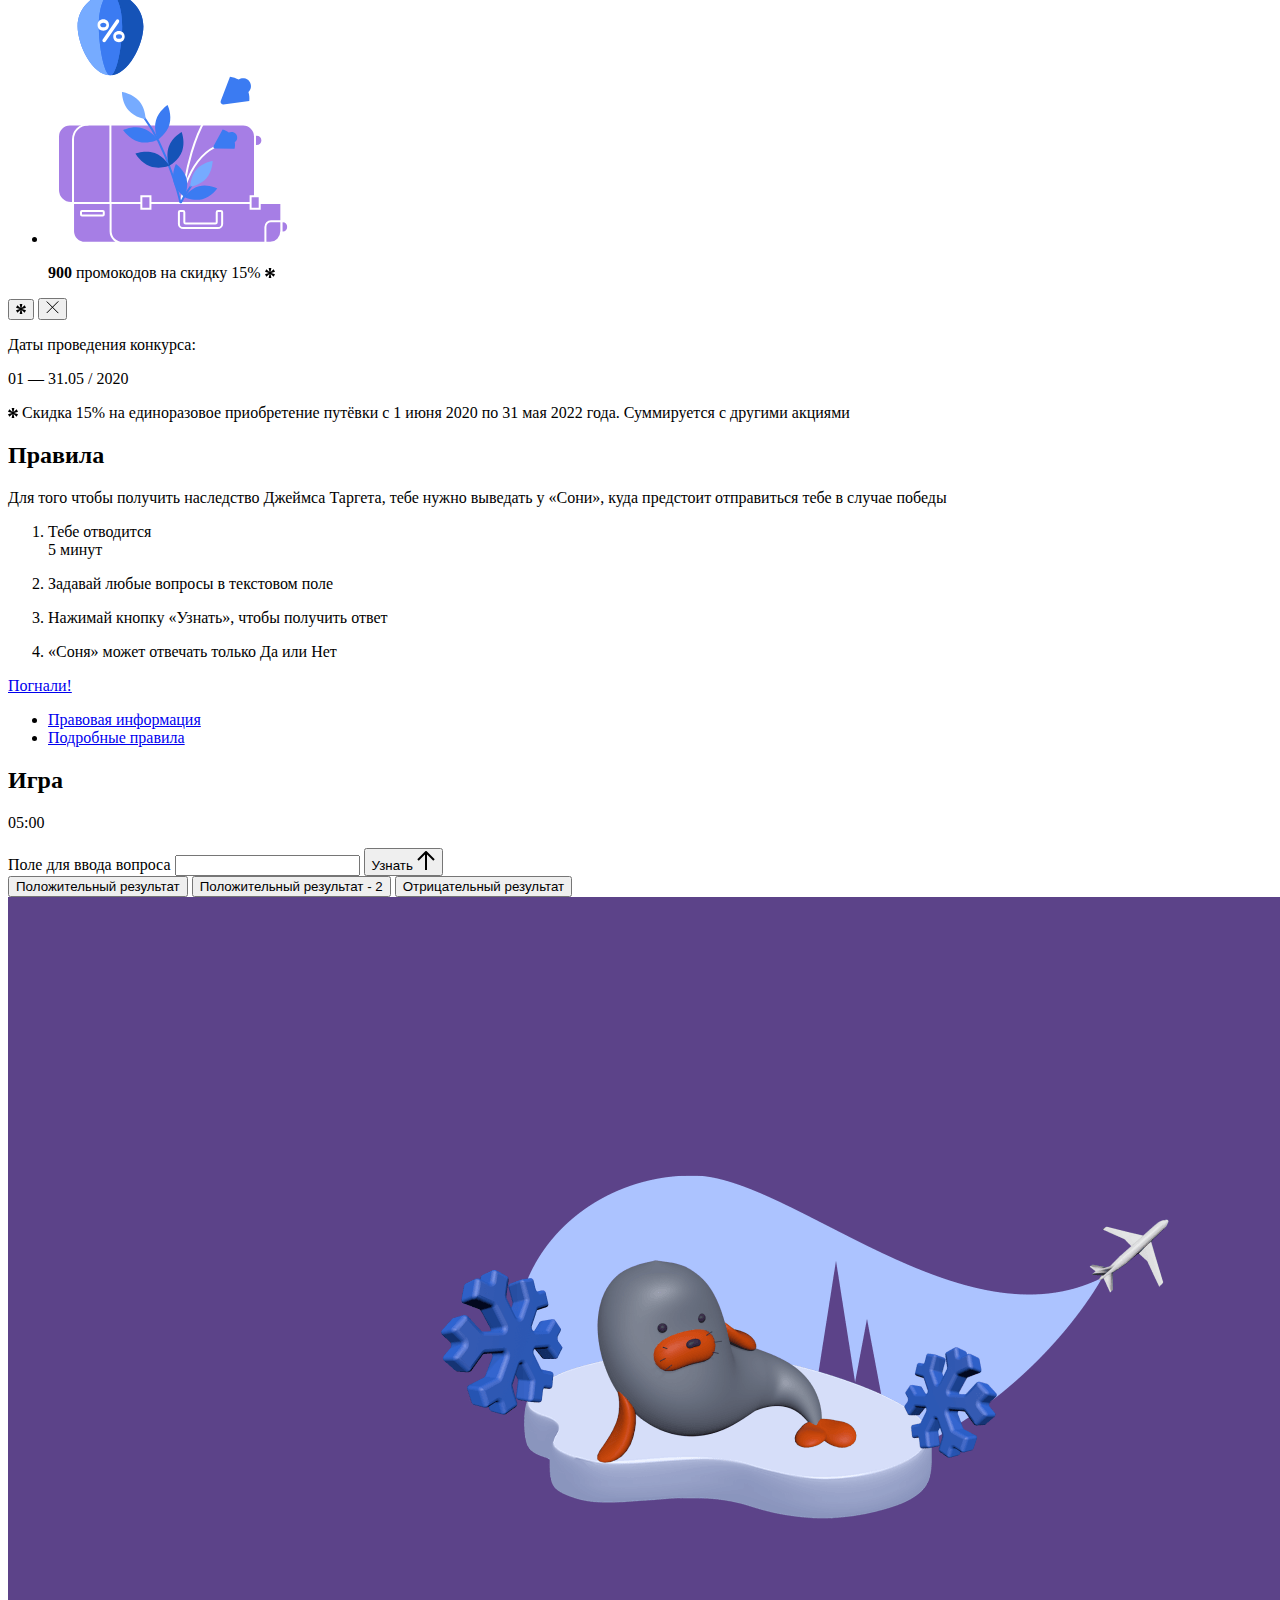
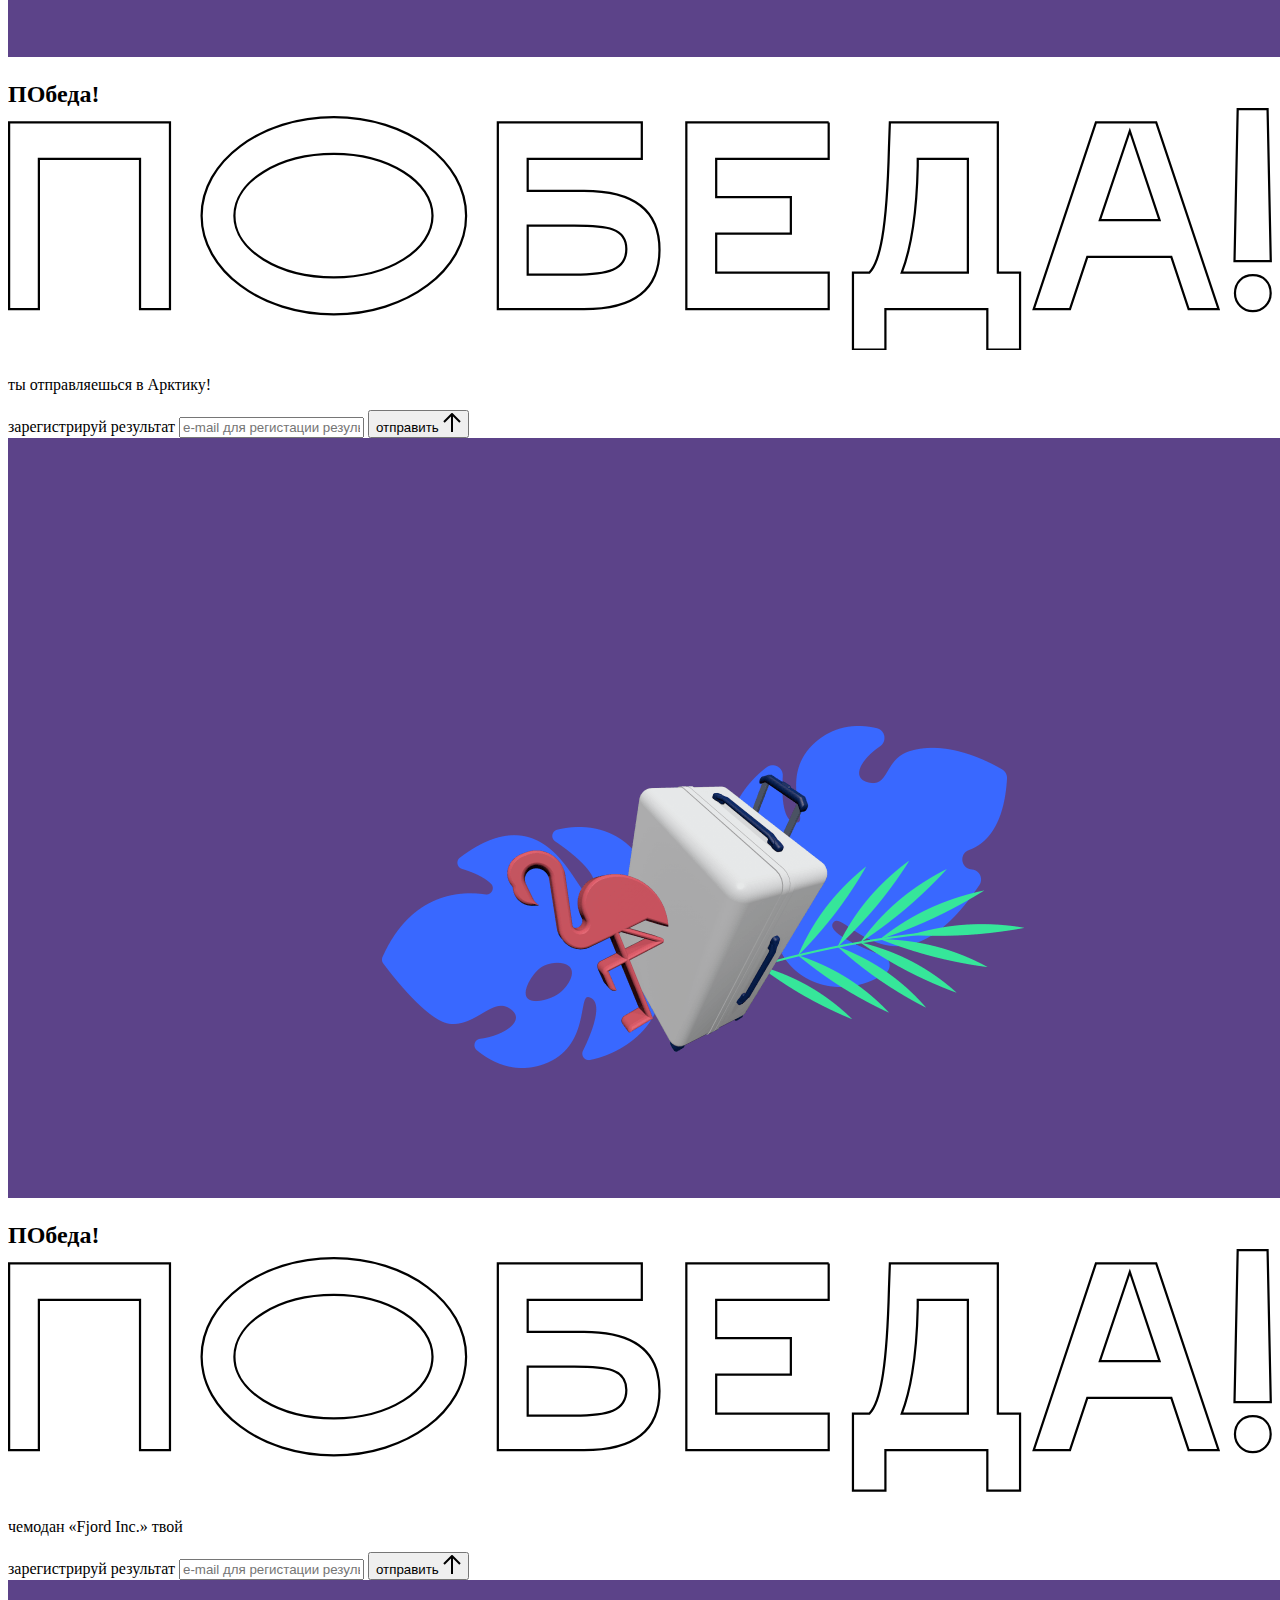
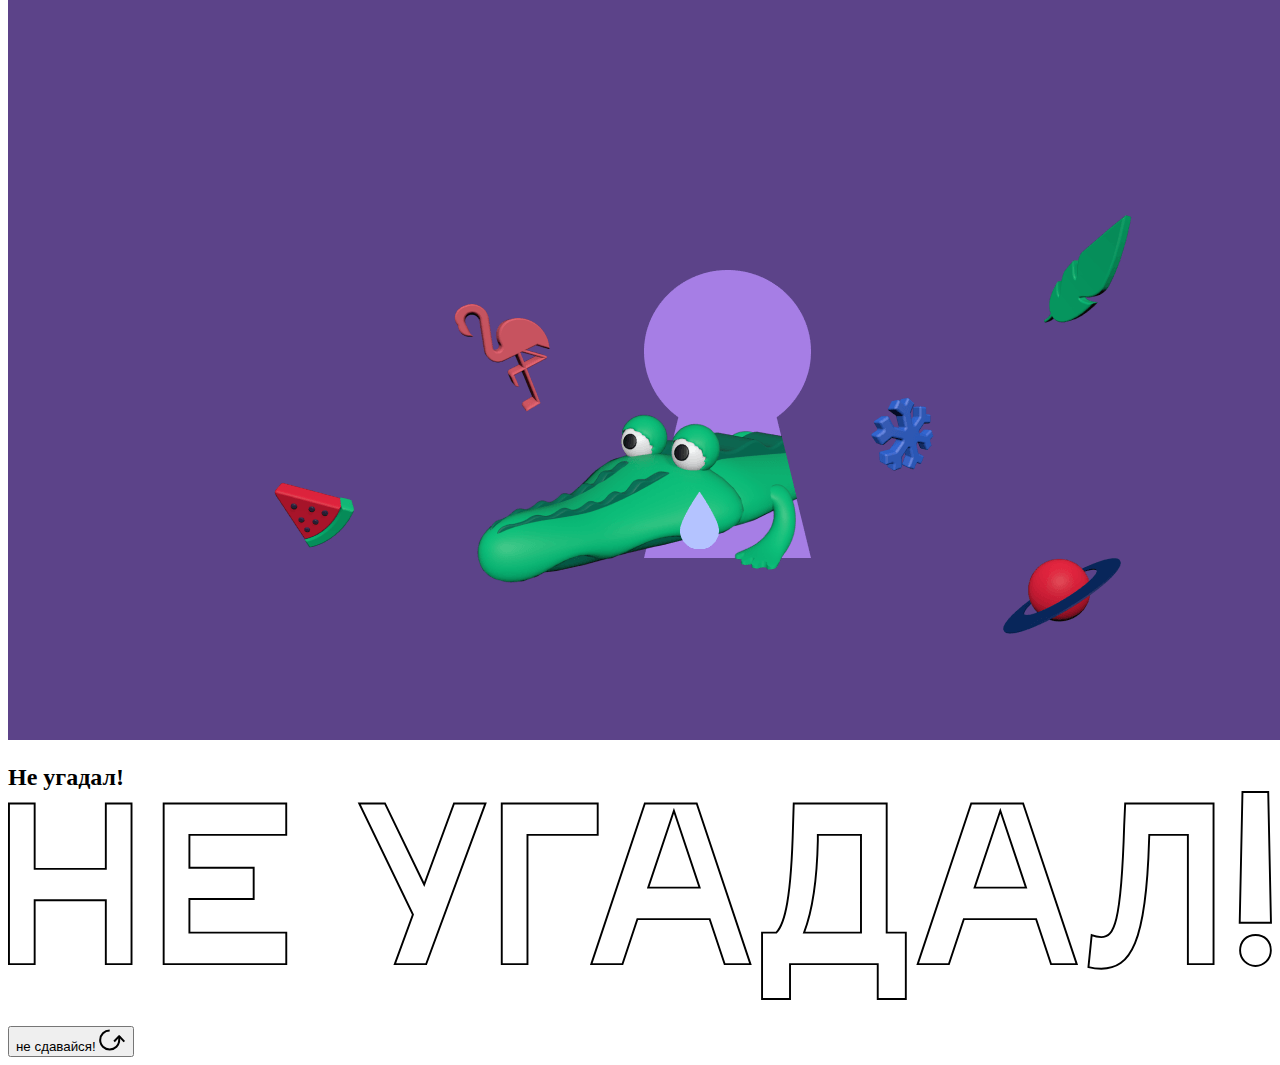
==== commit 6ad2f386: "Анимируем смены состояний интерактивных элементов" ====
--- a/source/index.html
+++ b/source/index.html
@@ -83,7 +83,7 @@
     <section class="screen screen--hidden screen--intro js-scrollspy" id="top">
       <div class="screen__wrapper">
         <div class="intro">
-          <h1 class="intro__title">Таинственный отпуск</h1>
+          <h1 class="intro__title" data-text="Таинственный отпуск"></h1>
           <div class="intro__content">
             <div class="intro__info">
               <p class="intro__label">Даты проведения конкурса:</p>
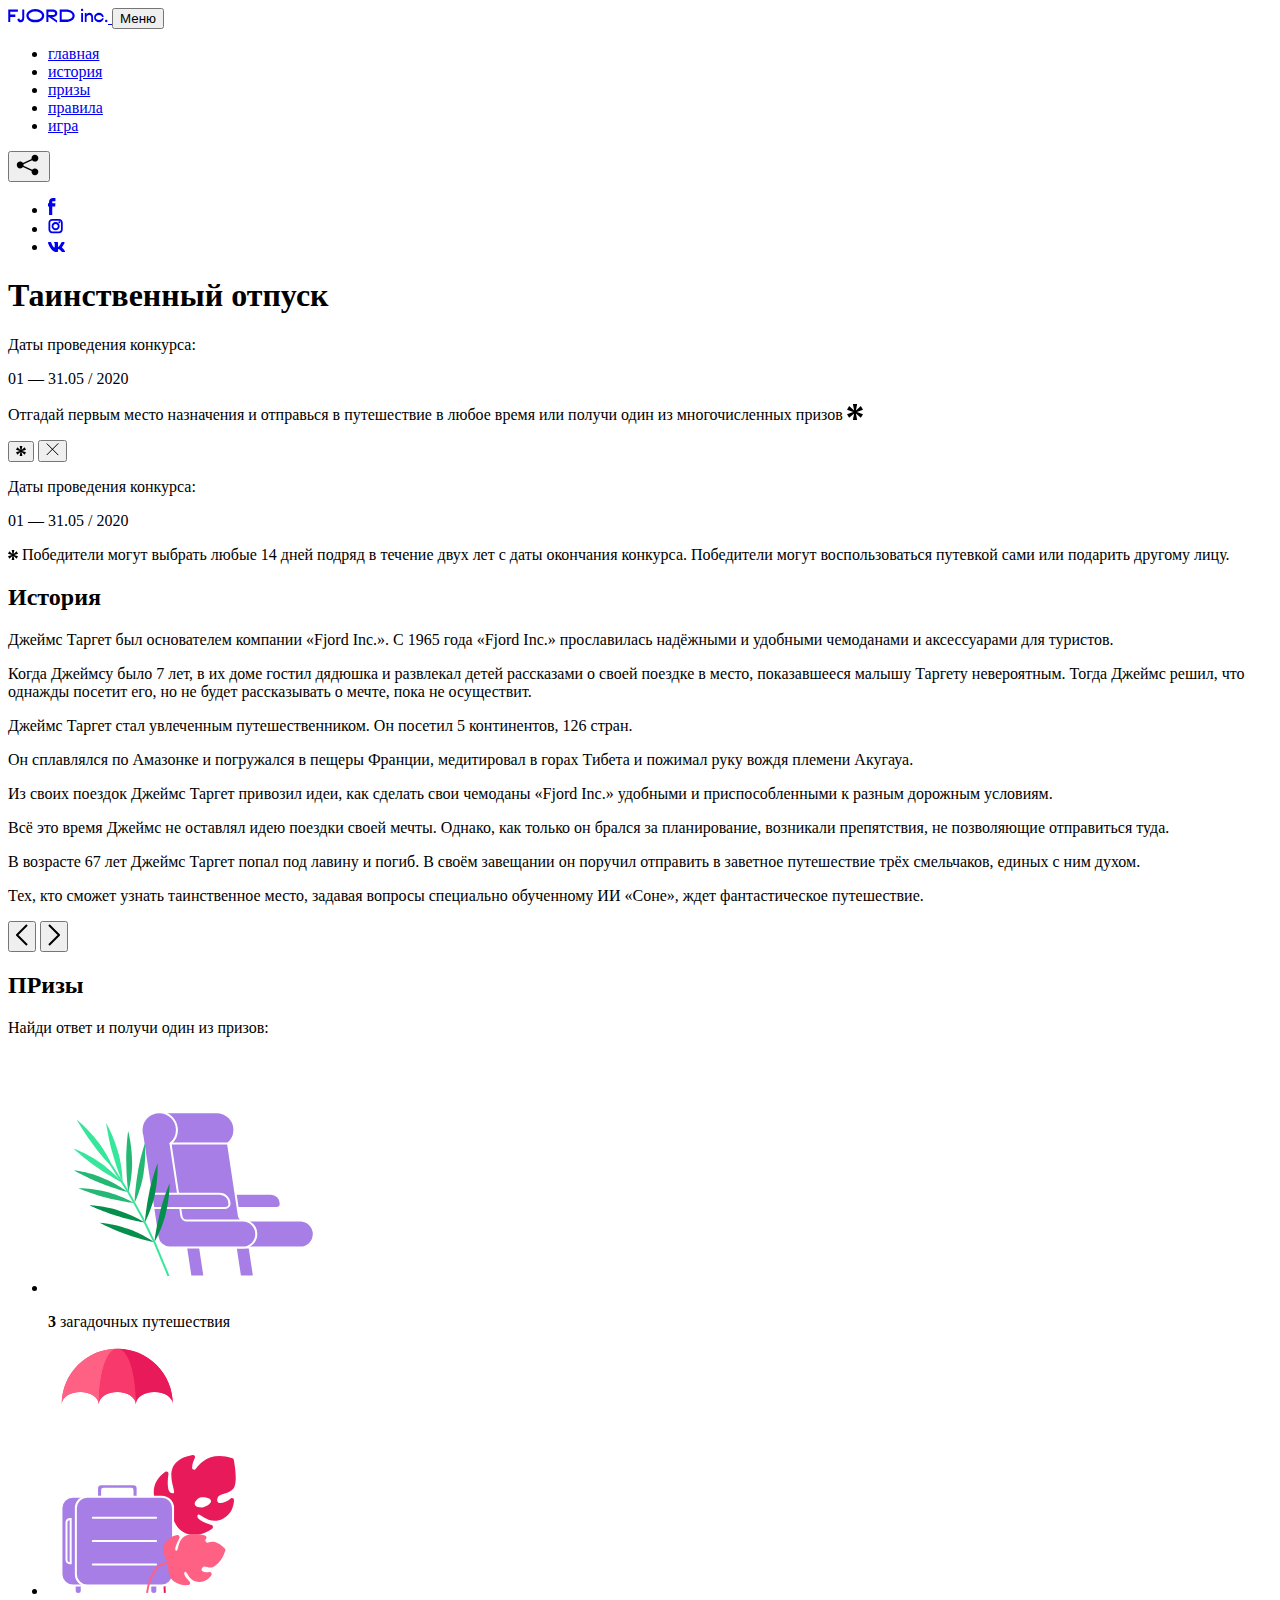
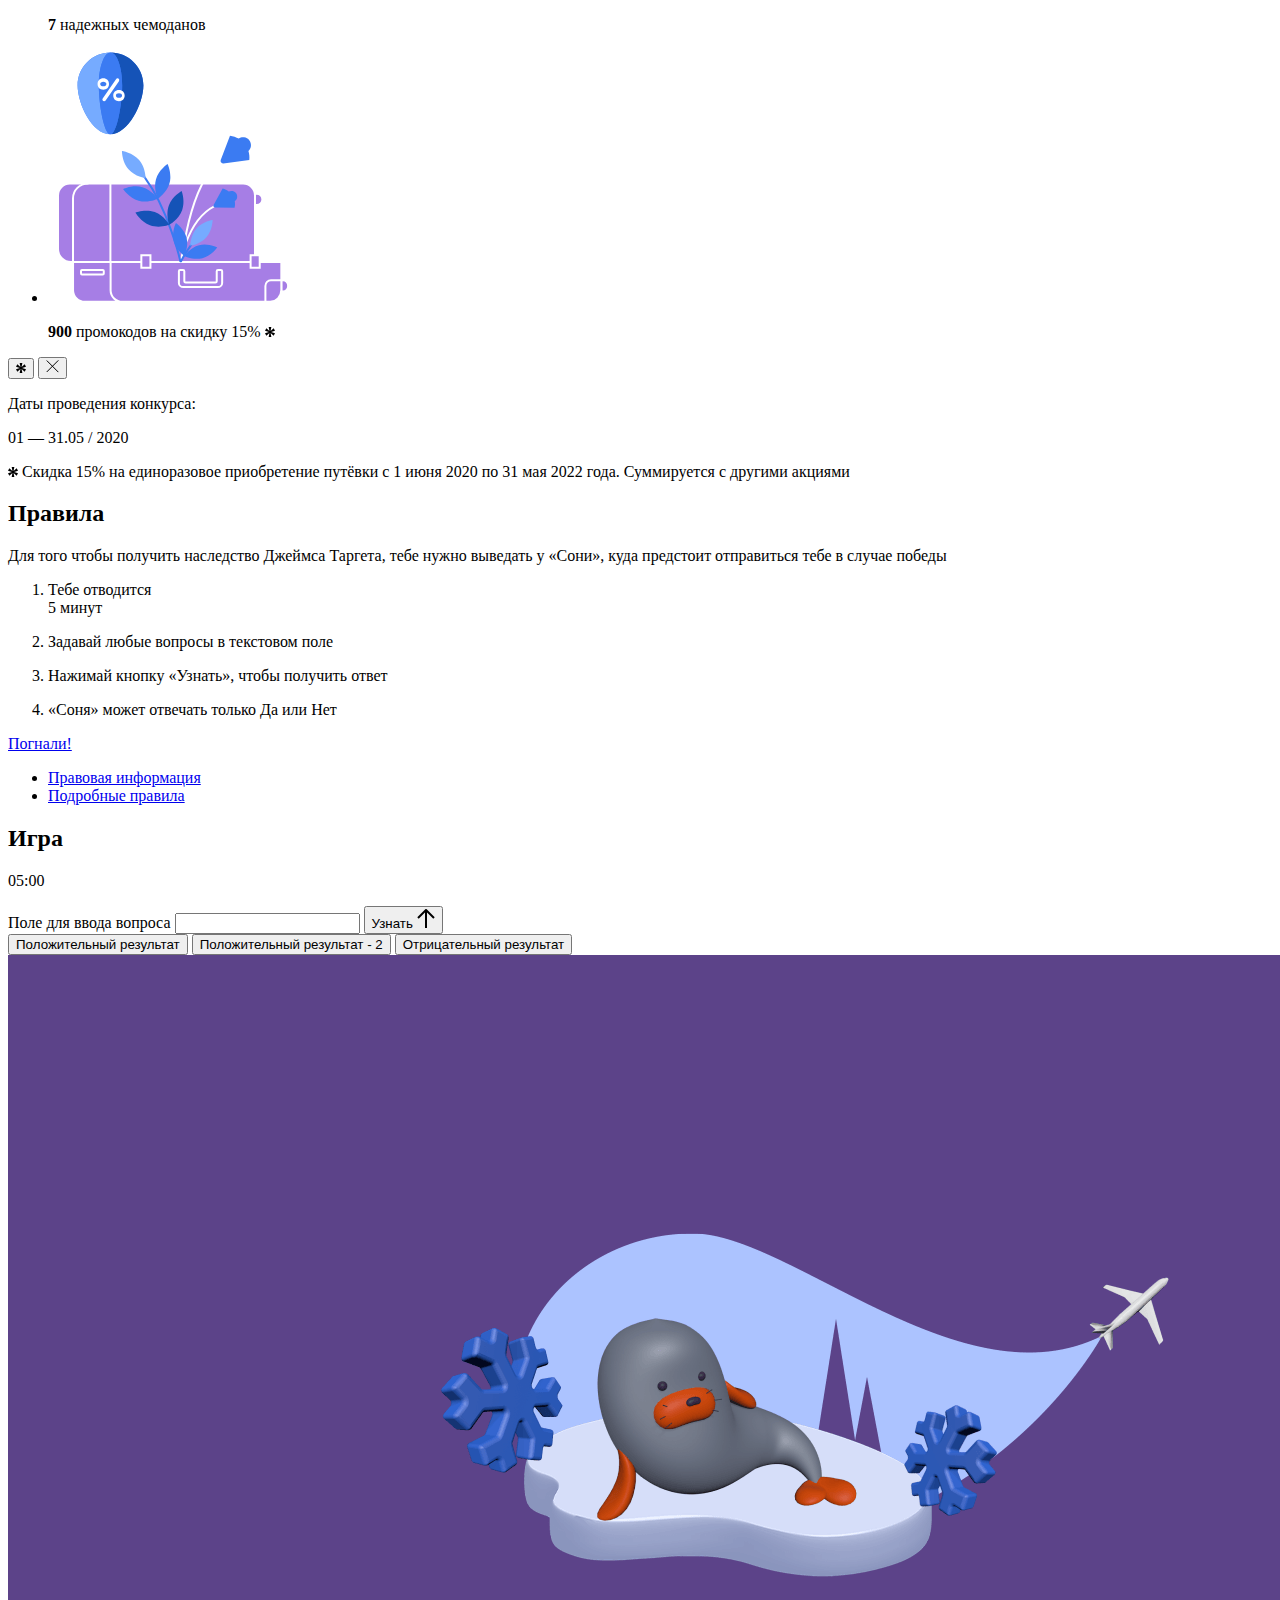
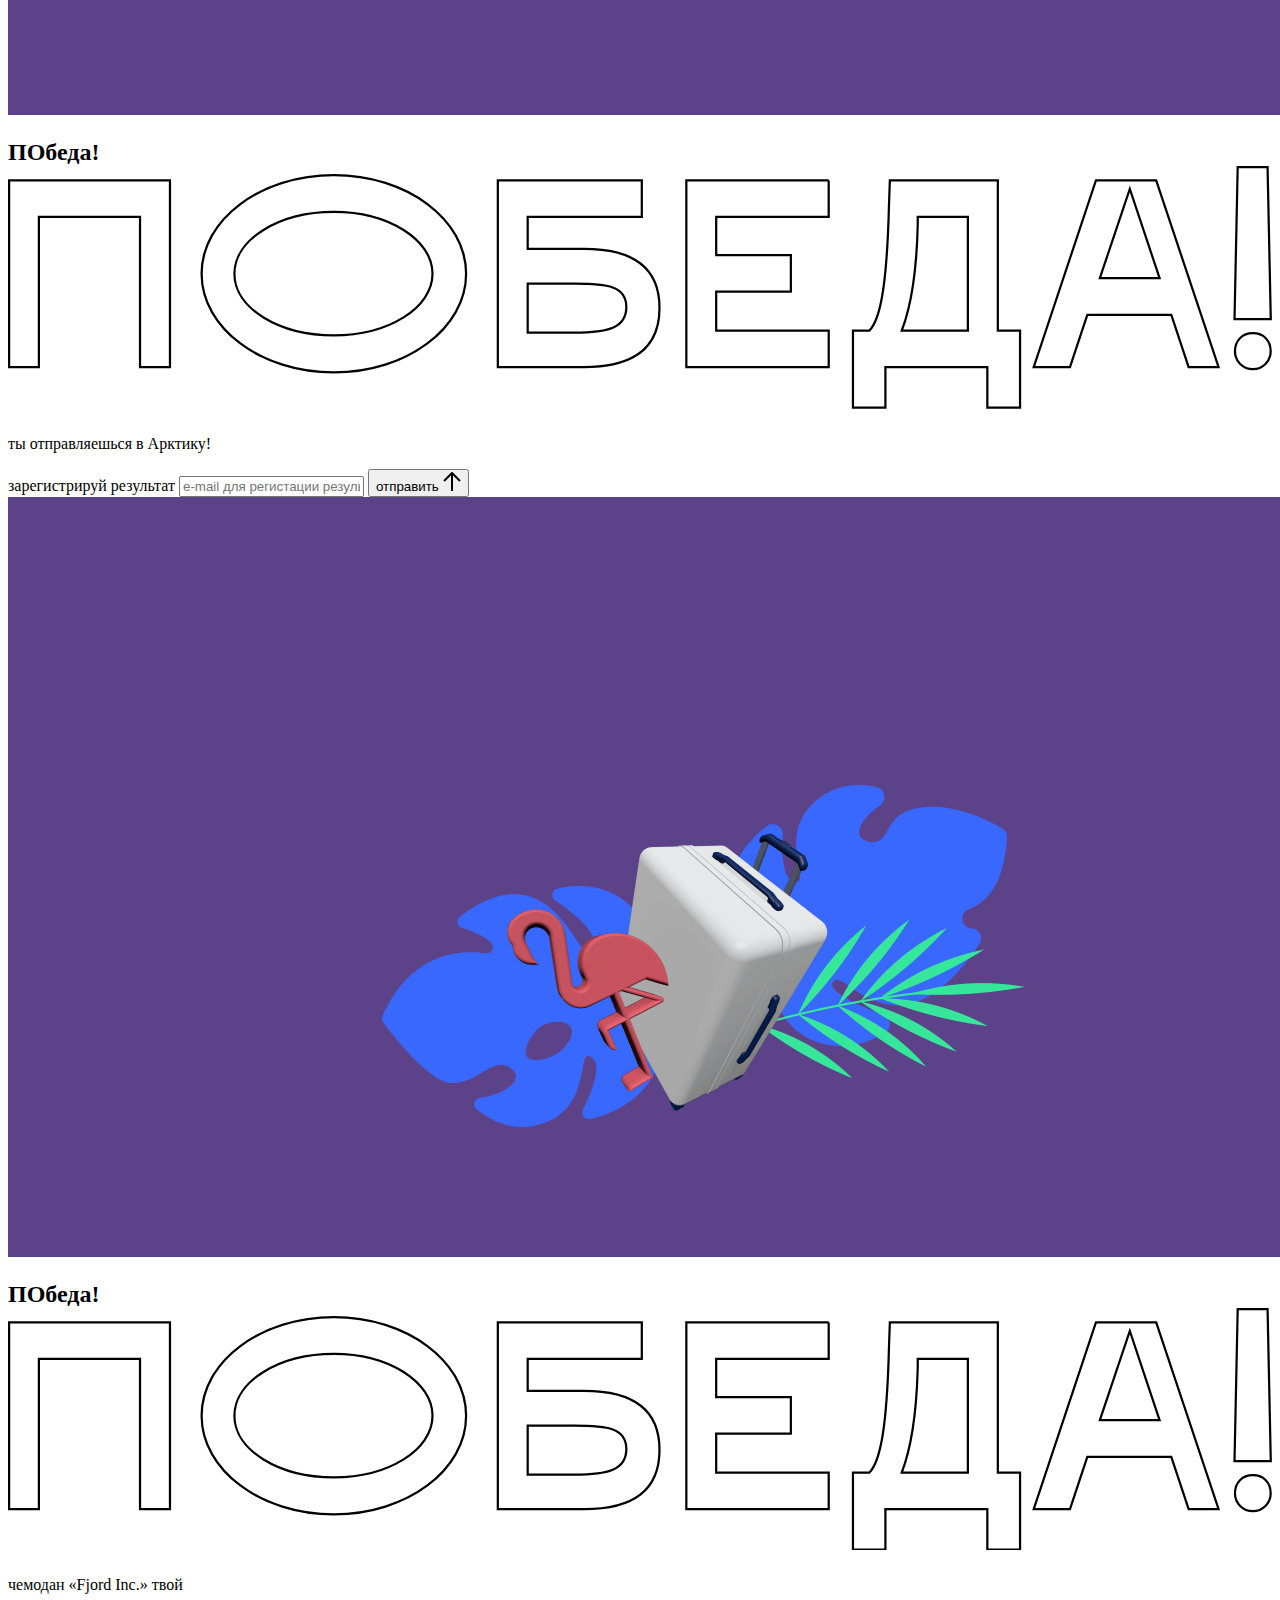
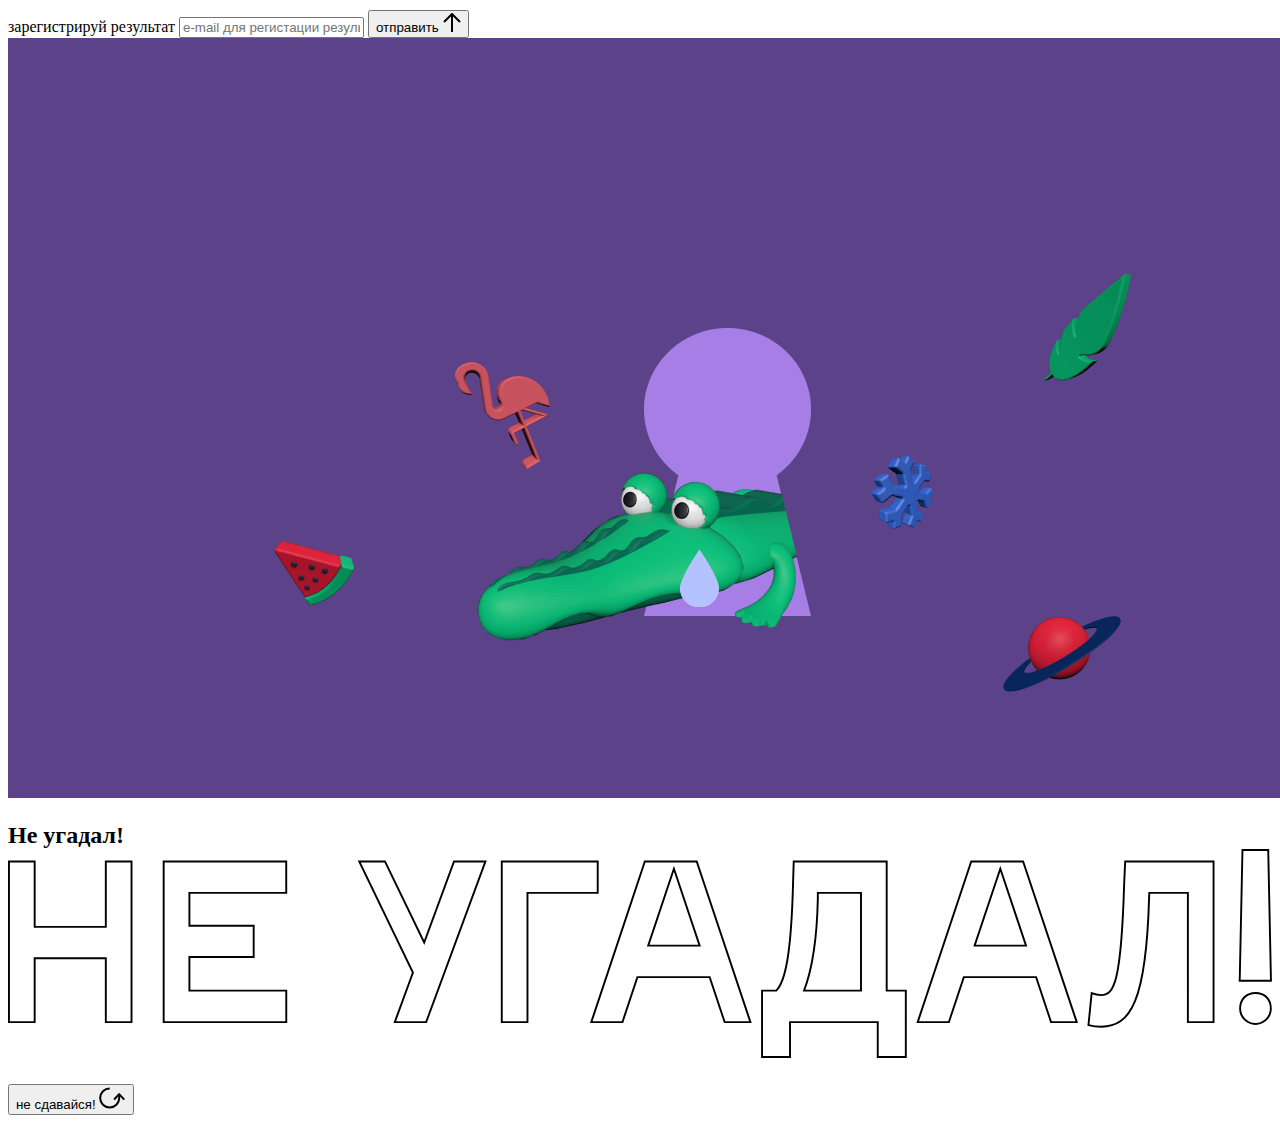
==== commit 195996b0: ":cat:" ====
--- a/source/index.html
+++ b/source/index.html
@@ -41,7 +41,7 @@
         <div class="page-header__social">
           <div class="social-block js-social-block">
             <button class="social-block__toggler" aria-label="Управлять блоком с социальными кнопками">
-              <svg width="24" height="22" viewBox="0 0 24 22" fill="none" xmlns="http://www.w3.org/2000/svg">
+              <svg width="26" height="22" viewBox="0 0 27 22" fill="none" xmlns="http://www.w3.org/2000/svg">
                 <path d="M19.6721 7.43664C21.6273 7.43664 23.213 5.85095 23.213 3.89566C23.213 1.94037 21.6273 0.354675 19.6721 0.354675C17.7168 0.354675 16.1311 1.94037 16.1311 3.89566C16.1311 4.19968 16.1728 4.49178 16.2458 4.77345L7.21751 8.95527C6.57519 8.05214 5.52303 7.46049 4.33078 7.46049C2.37549 7.46049 0.789795 9.04618 0.789795 11.0015C0.789795 12.9568 2.37549 14.5425 4.33078 14.5425C5.52303 14.5425 6.57668 13.9508 7.21751 13.0477L16.2458 17.2295C16.1743 17.5112 16.1311 17.8033 16.1311 18.1073C16.1311 20.0626 17.7168 21.6483 19.6721 21.6483C21.6273 21.6483 23.213 20.0626 23.213 18.1073C23.213 16.152 21.6273 14.5663 19.6721 14.5663C18.4798 14.5663 17.4262 15.158 16.7853 16.0611L7.75701 11.8793C7.82854 11.5976 7.87176 11.3055 7.87176 11.0015C7.87176 10.6974 7.83003 10.4053 7.75701 10.1237L16.7853 5.94186C17.4262 6.84499 18.4783 7.43664 19.6721 7.43664Z" fill="currentColor"/>
               </svg>
             </button>
@@ -83,7 +83,7 @@
     <section class="screen screen--hidden screen--intro js-scrollspy" id="top">
       <div class="screen__wrapper">
         <div class="intro">
-          <h1 class="intro__title" data-text="Таинственный отпуск"></h1>
+          <h1 class="intro__title">Таинственный отпуск</h1>
           <div class="intro__content">
             <div class="intro__info">
               <p class="intro__label">Даты проведения конкурса:</p>
